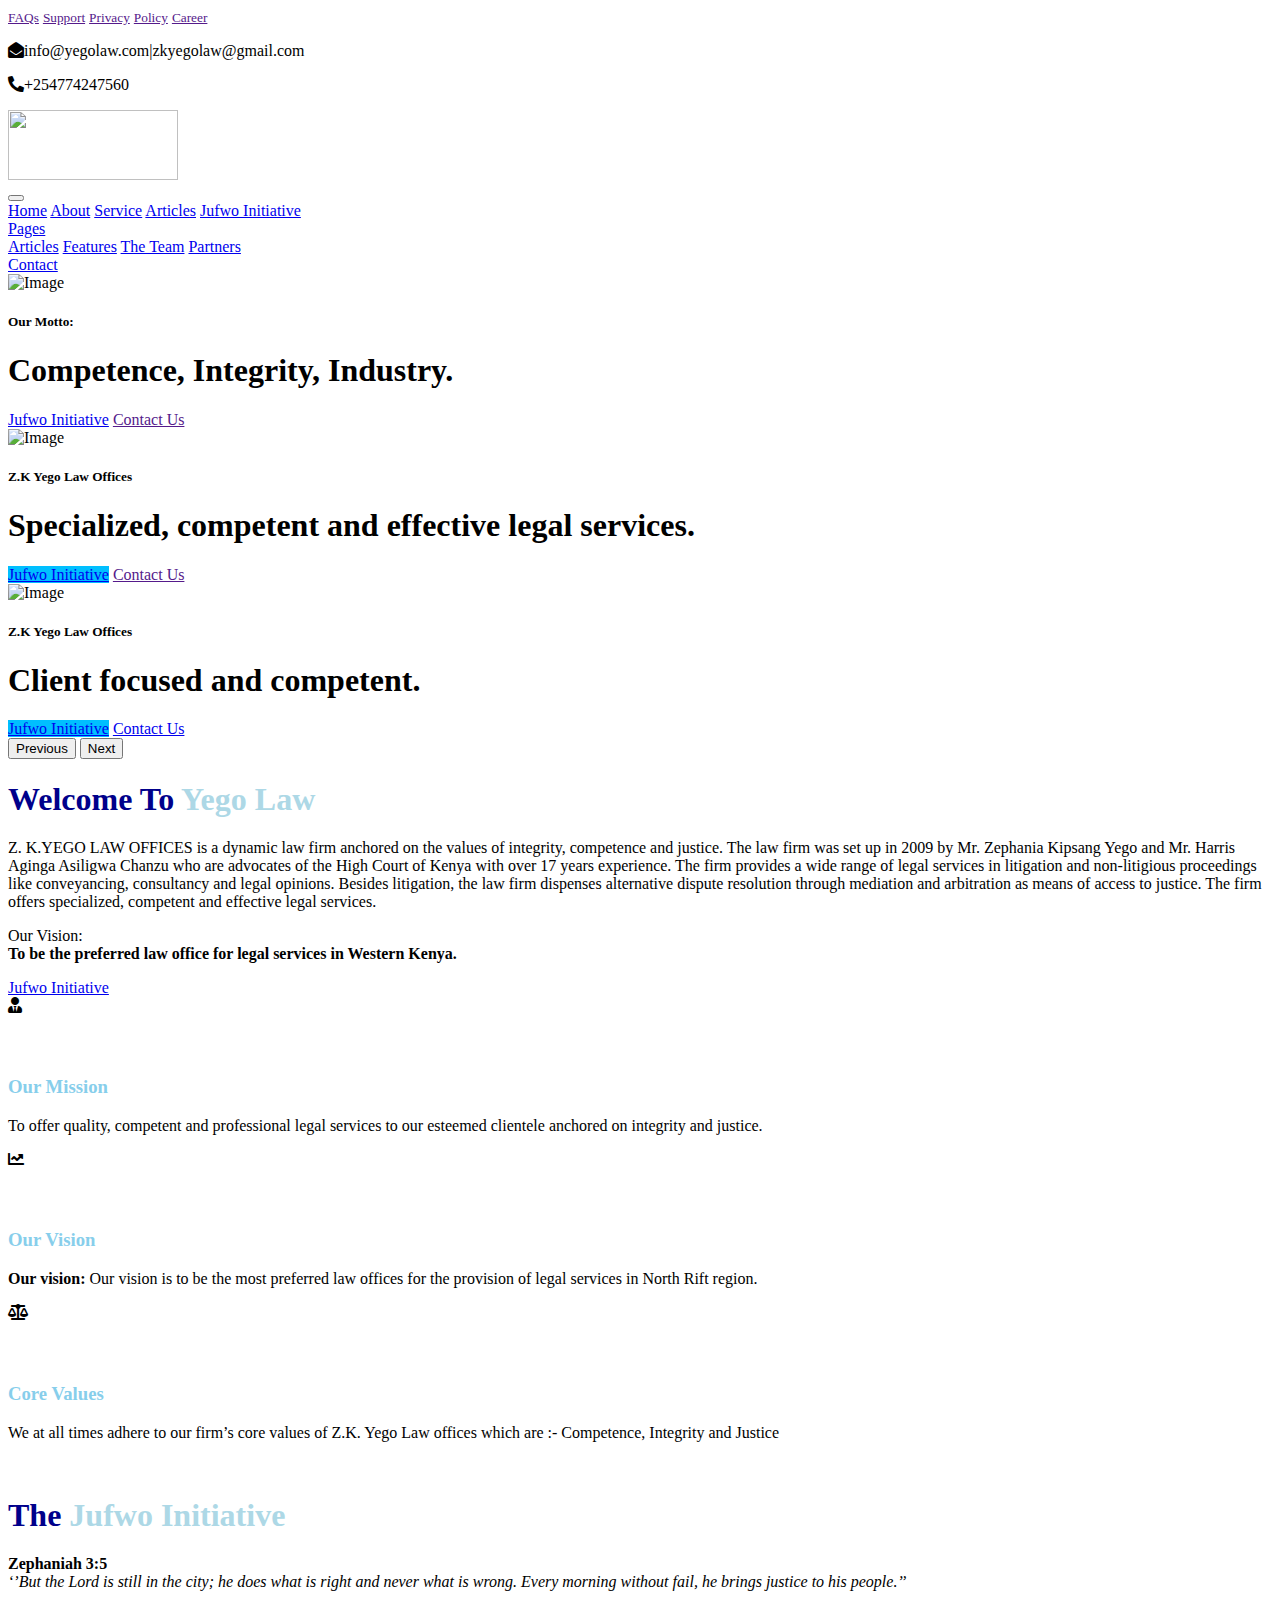
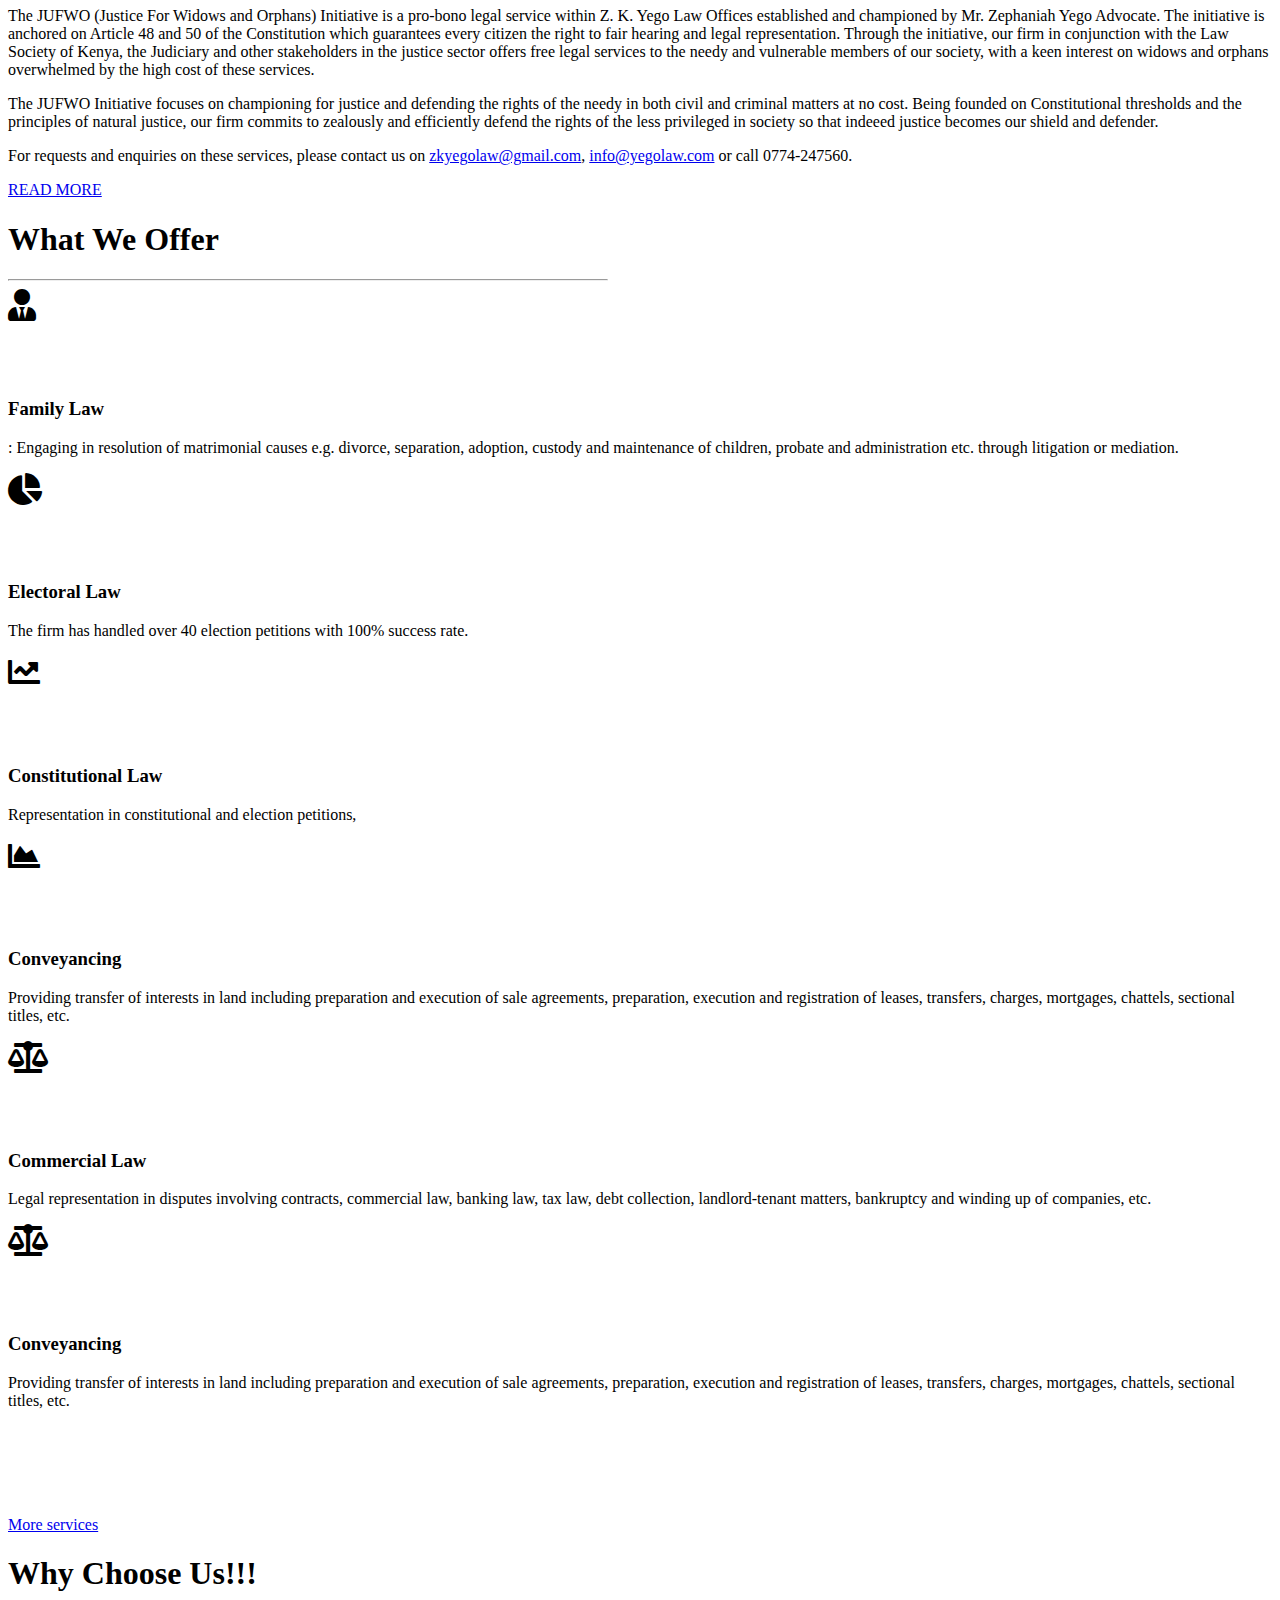
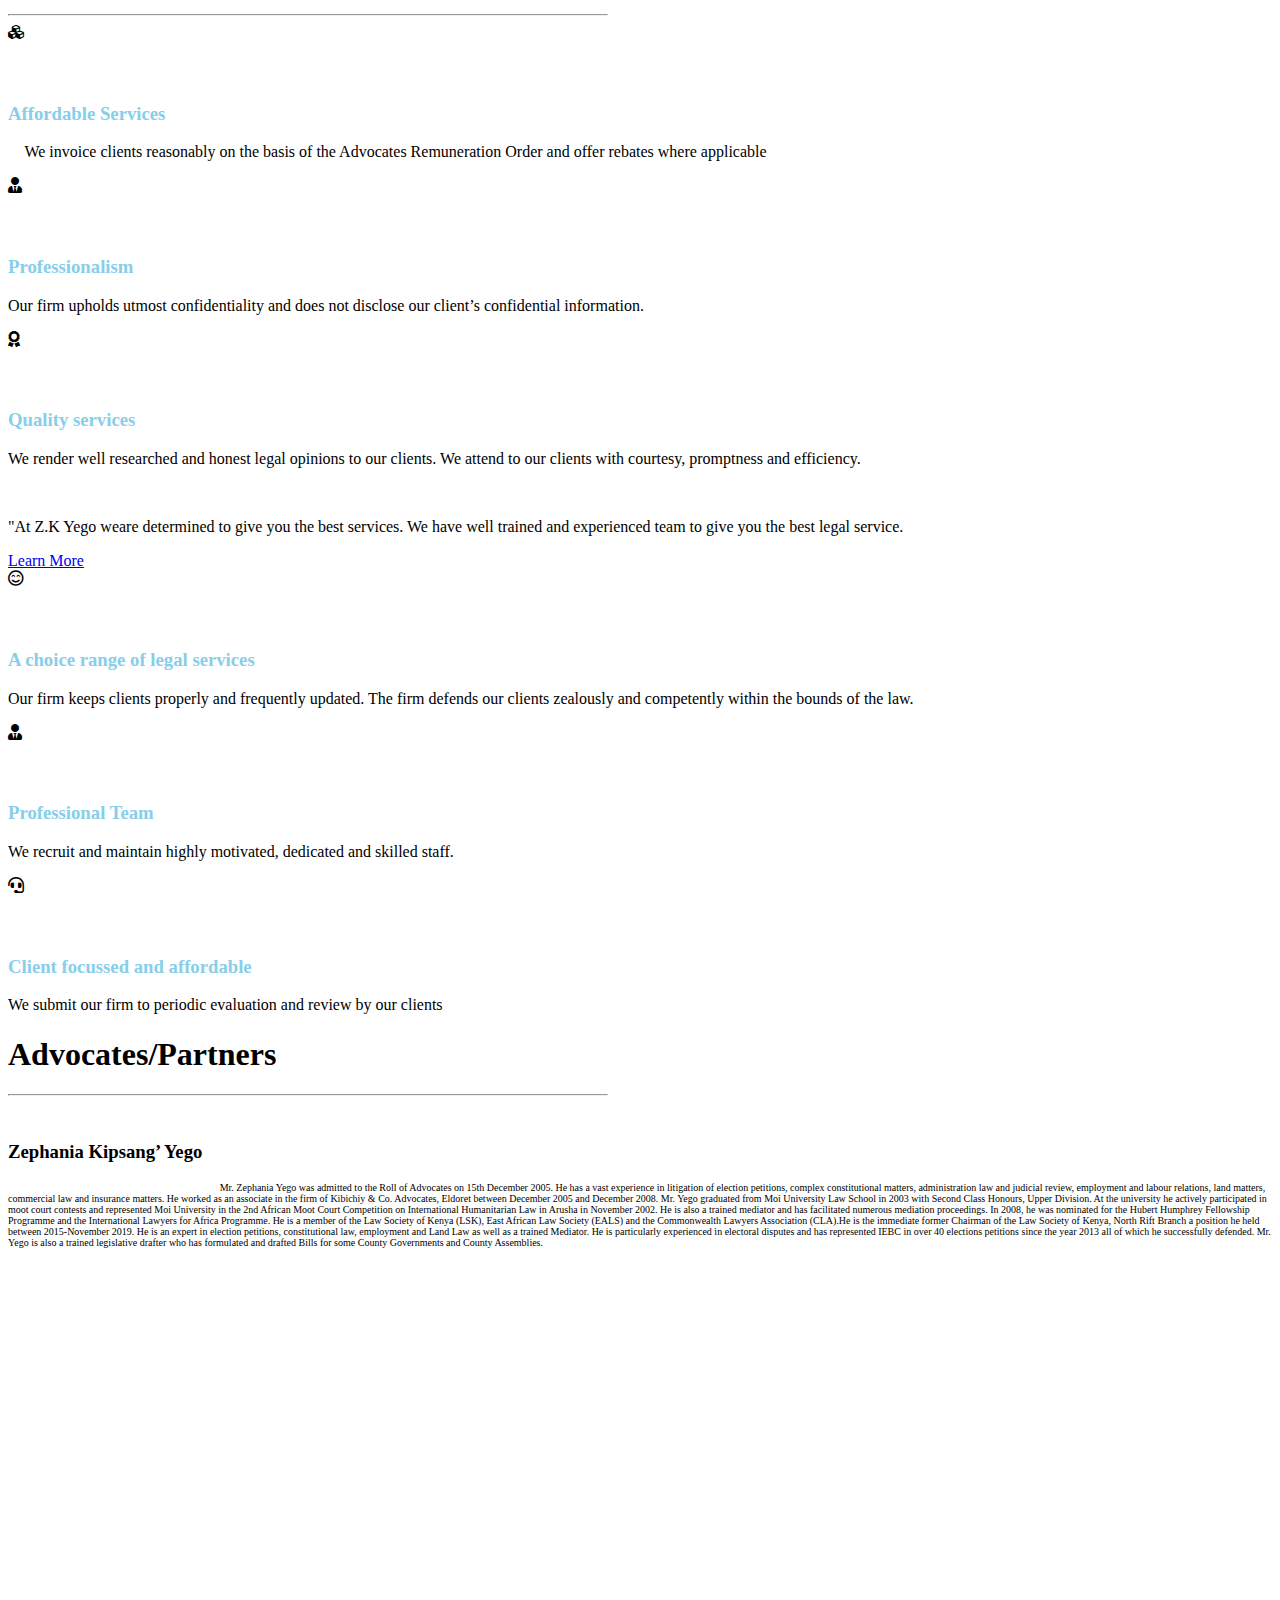
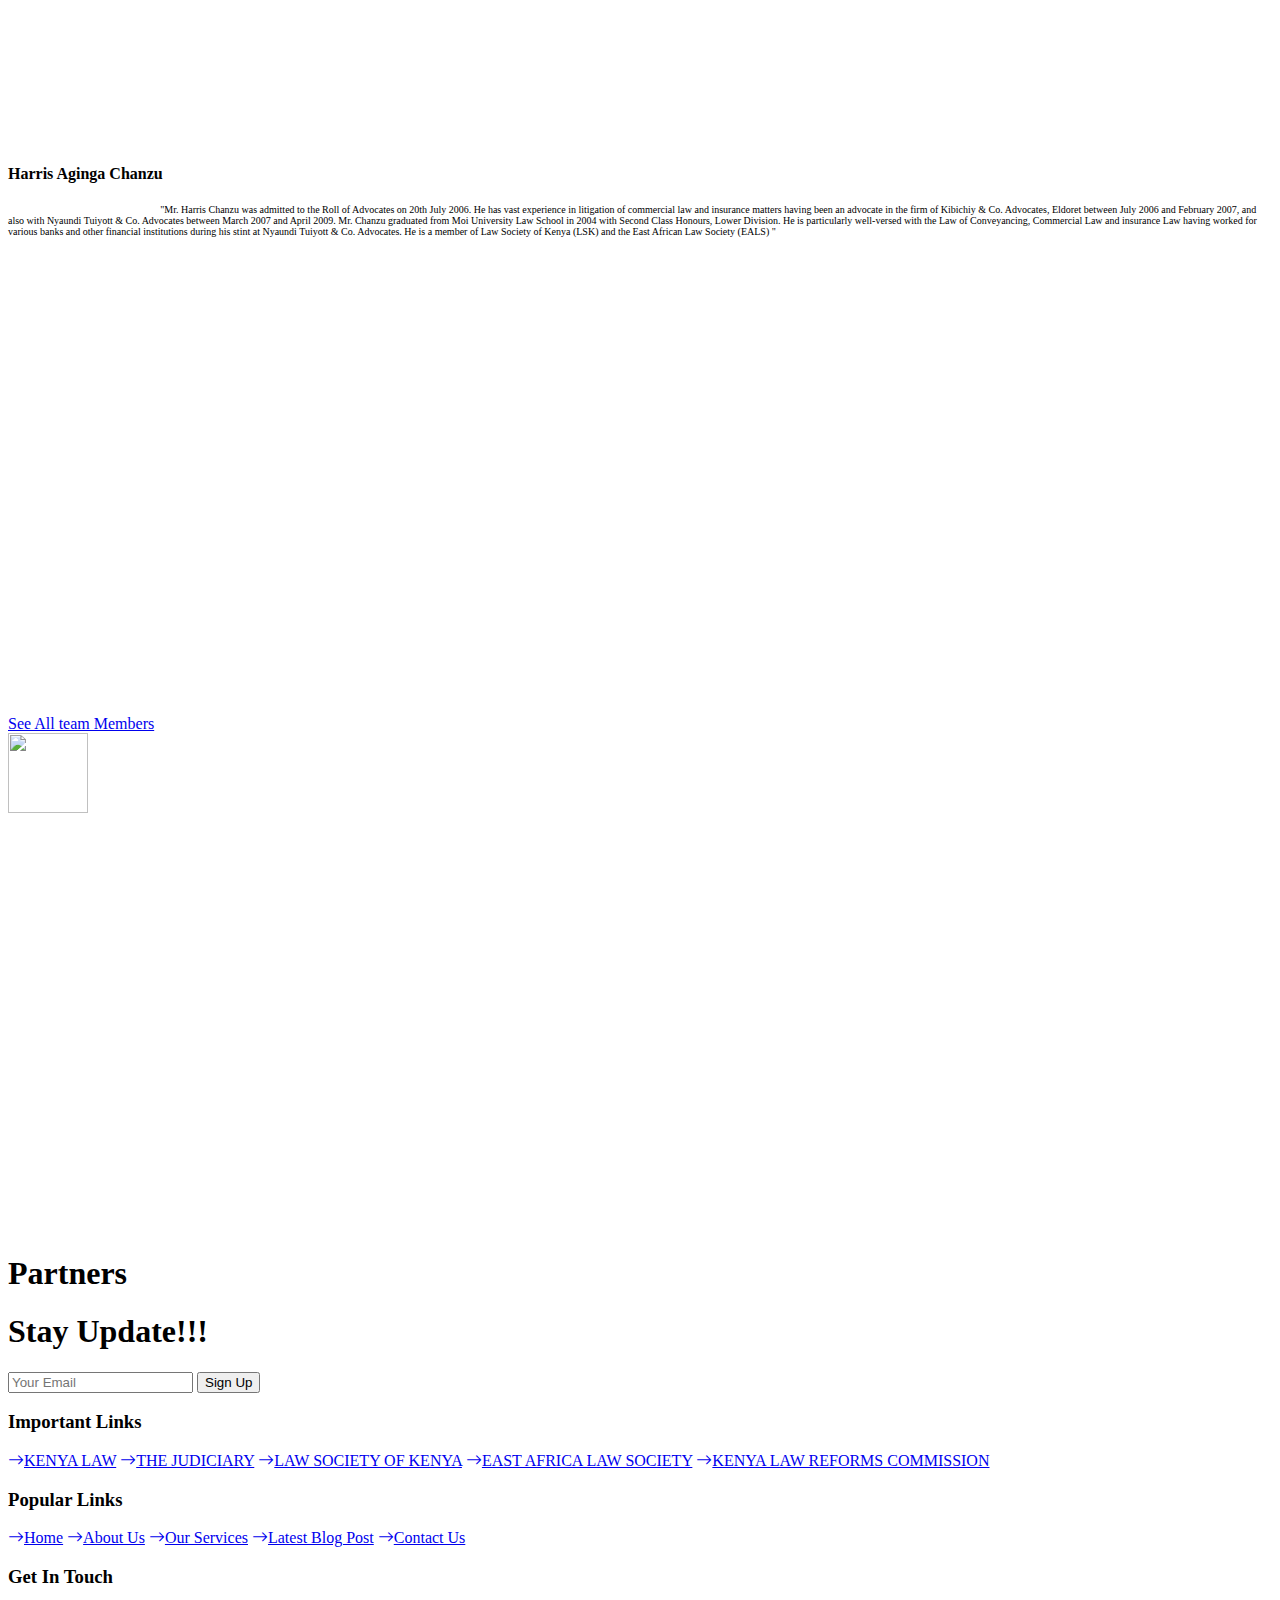
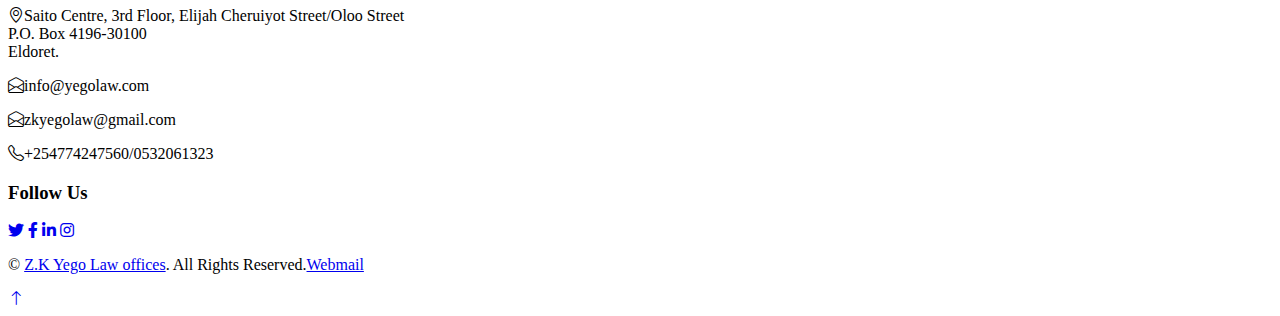
==== index.html @ a3e28295 "Add files via upload" ====
<!DOCTYPE html>
<html lang="en">

<head>
    <meta charset="utf-8">
    <title>Z.K. Yego Law Offices Website </title>
    <meta content="width=device-width, initial-scale=1.0" name="viewport">
    <meta content="Free HTML Templates" name="keywords">
    <meta content="Free HTML Templates" name="description">

    <!-- Favicon -->
    <link href="img/favicon.ico" rel="icon">

    <!-- Google Web Fonts -->
    <link rel="preconnect" href="https://fonts.googleapis.com">
    <link rel="preconnect" href="https://fonts.gstatic.com" crossorigin>
    <link href="https://fonts.googleapis.com/css2?family=Barlow:wght@500;600;700&family=Open+Sans:wght@400;600&display=swap" rel="stylesheet"> 

    <!-- Icon Font Stylesheet -->
    <link href="https://cdnjs.cloudflare.com/ajax/libs/font-awesome/5.10.0/css/all.min.css" rel="stylesheet">
    <link href="https://cdn.jsdelivr.net/npm/bootstrap-icons@1.4.1/font/bootstrap-icons.css" rel="stylesheet">

    <!-- Libraries Stylesheet -->
    <link href="lib/owlcarousel/assets/owl.carousel.min.css" rel="stylesheet">

    <!-- Customized Bootstrap Stylesheet -->
    <link href="css/bootstrap.min.css" rel="stylesheet">

    <!-- Template Stylesheet -->
    <link href="css/style.css" rel="stylesheet">
</head>

<div>
    <!-- Topbar Start -->
    <div class="container-fluid bg-secondary ps-5 pe-0 d-none d-lg-block">
        <div class="row gx-0">
            <div class="col-md-6 text-center text-lg-start mb-2 mb-lg-0">
                <div class="d-inline-flex align-items-center">
                    <a class="text-body py-2 pe-3 border-end" href=""><small>FAQs</small></a>
                    <a class="text-body py-2 px-3 border-end" href=""><small>Support</small></a>
                    <a class="text-body py-2 px-3 border-end" href=""><small>Privacy</small></a>
                    <a class="text-body py-2 px-3 border-end" href=""><small>Policy</small></a>
                    <a class="text-body py-2 ps-3" href=""><small>Career</small></a>
                </div>
            </div>
            <div class="col-md-6 text-center text-lg-end" >
                <div class="position-relative d-inline-flex align-items-center bg-primary text-white top-shape px-5">
                    <div class="me-3 pe-3 border-end py-2">
                       <p class="m-0"  ><i class="fa fa-envelope-open me-2"></i>info@yegolaw.com|zkyegolaw@gmail.com</p>
                    </div>
                    <div class="py-2">
                        <p class="m-0"><i class="fa fa-phone-alt me-2"></i>+254774247560</p>
                    </div>
                </div>
            </div>
        </div>
    </div>
    <!-- Topbar End -->


    <!-- Navbar Start -->
    <nav class="navbar navbar-expand-lg bg-white navbar-light shadow-sm px-5 py-3 py-lg-0">
        <div class="logo"><a href="index.html"><img src="img/logo.jpg" width="170px" height="70px"></a></div>
        <a href="index.html" class="navbar-brand p-0">
            
        </a>
        <button class="navbar-toggler" type="button" data-bs-toggle="collapse" data-bs-target="#navbarCollapse">
            <span class="navbar-toggler-icon"></span>
        </button>
        <div class="collapse navbar-collapse" id="navbarCollapse">
            <div class="navbar-nav ms-auto py-0 me-n3">
                <a href="index.html" class="nav-item nav-link active">Home</a>
                <a href="about.html" class="nav-item nav-link">About</a>
                <a href="service.html" class="nav-item nav-link">Service</a>
                <a href="detail.html" class="nav-item nav-link">Articles</a>
                <a href="probono.html" class="nav-item nav-link">Jufwo Initiative</a>
               <div class="nav-item dropdown">
                    <a href="#" class="nav-link dropdown-toggle" data-bs-toggle="dropdown">Pages</a>
                    <div class="dropdown-menu m-0">                        
                        <a href="detail.html" class="dropdown-item">Articles</a>
                        <a href="feature.html" class="dropdown-item">Features</a>
                        <a href="team.html" class="dropdown-item">The Team</a>
                        <a href="partners.html" class="dropdown-item">Partners</a>
                    </div>
                </div>
                <a href="contact.html" class="nav-item nav-link">Contact</a>
            </div>
        </div>
    </nav>
    <!-- Navbar End -->


    <!-- Carousel Start -->
    <div class="container-fluid p-0">
        <div id="header-carousel" class="carousel slide carousel-fade" data-bs-ride="carousel">
            <div class="carousel-inner">
                <div class="carousel-item active">
                    <img class="w-100" src="img/carousel-a.jpg" alt="Image">
                    <div class="carousel-caption d-flex flex-column align-items-center justify-content-center">
                        <div class="p-3" style="max-width: 900px;">
                            <h5 class="text-white text-uppercase">Our Motto:</h5>
                            <h1 class="display-1 text-white mb-md-4">Competence, Integrity, Industry.</h1>
                            <a href="probono.html" class="btn btn-primary py-md-3 px-md-5 me-3 rounded-pill" >Jufwo Initiative</a>
                            <a href="" class="btn btn-secondary py-md-3 px-md-5 rounded-pill">Contact Us</a>
                        </div>
                    </div>
                </div>
                <div class="carousel-item">
                    <img class="w-100" src="img/mryego.jpg" alt="Image">
                    <div class="carousel-caption d-flex flex-column align-items-center justify-content-center">
                        <div class="p-3" style="max-width: 900px;">
                            <h5 class="text-white text-uppercase">Z.K Yego Law Offices</h5>
                            <h1 class="display-1 text-white mb-md-4">Specialized, competent and effective legal services.</h1>
                            <a href="probono.html" class="btn btn-primary py-md-3 px-md-5 me-3 rounded-pill" style="background-color: deepskyblue;">Jufwo Initiative</a>
                            <a href="" class="btn btn-secondary py-md-3 px-md-5 rounded-pill">Contact Us</a>
                        </div>
                    </div>
                </div>
            </div>
            <div class="carousel-item">
                    <img class="w-100" src="img/mryego.jpg" alt="Image">
                    <div class="carousel-caption d-flex flex-column align-items-center justify-content-center">
                        <div class="p-3" style="max-width: 900px;">
                            <h5 class="text-white text-uppercase">Z.K Yego Law Offices</h5>
                            <h1 class="display-1 text-white mb-md-4">Client focused and competent.</h1>
                            <a href="probono.html" class="btn btn-primary py-md-3 px-md-5 me-3 rounded-pill" style="background-color: deepskyblue;">Jufwo Initiative</a>
                            <a href="contact.html" class="btn btn-secondary py-md-3 px-md-5 rounded-pill">Contact Us</a>
                        </div>
                    </div>
                </div>
            </div>

            <button class="carousel-control-prev" type="button" data-bs-target="#header-carousel"
                data-bs-slide="prev">
                <span class="carousel-control-prev-icon" aria-hidden="true"></span>
                <span class="visually-hidden">Previous</span>
            </button>
            <button class="carousel-control-next" type="button" data-bs-target="#header-carousel"
                data-bs-slide="next">
                <span class="carousel-control-next-icon" aria-hidden="true"></span>
                <span class="visually-hidden">Next</span>
            </button>
        </div>
    </div>
    <!-- Carousel End -->


    <!-- About Start -->
    <div class="container-fluid bg-secondary p-0">
        <div class="row g-0">
            <div class="col-lg-6 py-6 px-5">
                <h1 style="color: darkblue;">Welcome To <span style="color: lightblue;">Yego Law</span></h1>
                <P class="mb-4">Z. K.YEGO LAW OFFICES is a dynamic law firm anchored on the values of integrity,
                    competence and justice. The law firm was set up in 2009 by Mr. Zephania Kipsang Yego
                    and Mr. Harris Aginga Asiligwa Chanzu who are advocates of the High Court of Kenya
                    with over 17 years experience. The firm provides a wide range of legal services in litigation
                    and non-litigious proceedings like conveyancing, consultancy and legal opinions. Besides
                    litigation, the law firm dispenses alternative dispute resolution through mediation and
                    arbitration as means of access to justice. The firm offers specialized, competent and
                    effective legal services.</P>
               
                <p>Our Vision: <br><b>To be the preferred law office for legal services in Western Kenya.</b></p>
                <a href="probono.html" class="btn btn-primary py-md-3 px-md-5 rounded-pill">Jufwo Initiative</a>
            </div>
            <div class="col-lg-6">
                <div class="h-100 ">
                    <div class="d-flex text-white mb-5">
                        <div class="d-flex flex-shrink-0 align-items-center justify-content-center bg-white text-primary rounded-circle mx-auto mb-4" style="width: 60px; height: 60px;">
                            <i class="fa fa-user-tie fs-4"></i>
                        </div>
                        <div class="ps-4">
                            <h3 style="color:skyblue;"> Our Mission</h3>
                            <p class="mb-0">To offer quality, competent and professional legal services to our esteemed clientele
                            anchored on integrity and justice.</p>
                        </div>
                    </div>
                    <div class="d-flex text-white mb-5">
                        <div class="d-flex flex-shrink-0 align-items-center justify-content-center bg-white text-primary rounded-circle mx-auto mb-4" style="width: 60px; height: 60px;">
                            <i class="fa fa-chart-line fs-4"></i>
                        </div>
                        <div class="ps-4">
                            <h3 style="color:skyblue;">Our Vision</h3>
                            <p class="mb-0"><b>Our vision:</b> Our vision  is to be the most preferred law offices for the provision of legal services in North Rift region.</p>
                        </div>
                    </div>
                    <div class="d-flex text-white">
                        <div class="d-flex flex-shrink-0 align-items-center justify-content-center bg-white text-primary rounded-circle mx-auto mb-4" style="width: 60px; height: 60px;">
                            <i class="fa fa-balance-scale fs-4"></i>
                        </div>
                        <div class="ps-4">
                            <h3 style="color:skyblue;">Core Values</h3>
                            <p class="mb-0">We at all times adhere to our firm’s core values of Z.K. Yego Law offices  which are :-     Competence,     Integrity      and Justice</p>
                        </div>
                    </div>
                </div>
            </div>
        </div>
    </div>
    <!-- About End -->


    <!-- jufwo start -->

    <div class="container-fluid py-6 px-5">
        <div class="row g-5">
            <div class="col-lg-8">
                <!-- Blog Detail Start -->
                <div class="mb-5">
                   <img class="img-fluid w-100 mb-5" src="img/carousel-a.jpg" alt="">
                     <h1 style="color: darkblue;">The <span style="color: lightblue;">Jufwo Initiative</span></h1>
                <P class="mb-4"><b>Zephaniah 3:5</b><br>
                <i>‘’But the Lord is still in the city; he does what is right and never what is wrong. Every
                 morning without fail, he brings justice to his people.’’</i>
                 </P>
               <P class="mb-4">The JUFWO (Justice For Widows and Orphans) Initiative is a pro-bono legal service
               within Z. K. Yego Law Offices established and championed by Mr. Zephaniah Yego
               Advocate. The initiative is anchored on Article 48 and 50 of the Constitution which guarantees
               every citizen the right to fair hearing and legal representation. Through the initiative,
               our firm in conjunction with the Law Society of Kenya, the Judiciary and other
               stakeholders in the justice sector offers free legal services to the needy and vulnerable
               members of our society, with a keen interest on widows and orphans overwhelmed by
               the high cost of these services. </P>

               <P class="mb-4">The JUFWO Initiative focuses on championing for justice and defending the rights of
               the needy in both civil and criminal matters at no cost. Being founded on Constitutional
               thresholds and the principles of natural justice, our firm commits to zealously and
                efficiently defend the rights of the less privileged in society so that indeeed justice
               becomes our shield and defender. </P>

                <P class="mb-4">For requests and enquiries on these services, please contact us on <a href="zkyegolaw@gmail.com" >zkyegolaw@gmail.com</a>, <a href="zkyegolaw@gmail.com" >info@yegolaw.com</a>
                  or call 0774-247560.</P>

                
                <a href="probono.html" class="btn btn-primary py-md-3 px-md-5 rounded-pill">READ MORE</a>
            </div>
                   
                </div>

    <!-- jufwo end -->
    

    <!-- Services Start -->
    <div class="container-fluid pt-6 px-5">
        <div class="text-center mx-auto mb-5" style="max-width: 600px;">
            <h1 class="display-5 mb-0">What We Offer</h1>
            <hr class="w-25 mx-auto bg-primary">
        </div>
        <div class="row g-5">
            <div class="col-lg-4 col-md-6">
                <div class="service-item bg-secondary text-center px-5">
                    <div class="d-flex align-items-center justify-content-center bg-primary text-white rounded-circle mx-auto mb-4" style="width: 90px; height: 90px;">
                        <i class="fa fa-user-tie fa-2x"></i>
                    </div>
                    <h3 class="mb-3">Family Law</h3>
                    <p class="mb-0">: Engaging in resolution of matrimonial causes e.g. divorce, separation,
                     adoption, custody and maintenance of children, probate and administration etc.
                     through litigation or mediation.
                    </p>
                </div>
            </div>
            <div class="col-lg-4 col-md-6">
                <div class="service-item bg-secondary text-center px-5">
                    <div class="d-flex align-items-center justify-content-center bg-primary text-white rounded-circle mx-auto mb-4" style="width: 90px; height: 90px;">
                        <i class="fa fa-chart-pie fa-2x"></i>
                    </div>
                    <h3 class="mb-3">Electoral Law</h3>
                    <p class="mb-0">The firm has handled over 40 election petitions with 100% success
                     rate.</p>
                </div>
            </div>
            <div class="col-lg-4 col-md-6">
                <div class="service-item bg-secondary text-center px-5">
                    <div class="d-flex align-items-center justify-content-center bg-primary text-white rounded-circle mx-auto mb-4" style="width: 90px; height: 90px;">
                        <i class="fa fa-chart-line fa-2x"></i>
                    </div>
                    <h3 class="mb-3">Constitutional Law</h3>
                    <p class="mb-0">Representation in constitutional and election petitions,</p>
                </div>
            </div>
            <div class="col-lg-4 col-md-6">
                <div class="service-item bg-secondary text-center px-5">
                    <div class="d-flex align-items-center justify-content-center bg-primary text-white rounded-circle mx-auto mb-4" style="width: 90px; height: 90px;">
                        <i class="fa fa-chart-area fa-2x"></i>
                    </div>
                    <h3 class="mb-3">Conveyancing</h3>
                    <p class="mb-0">Providing transfer of interests in land including preparation and
                    execution of sale agreements, preparation, execution and registration of leases,
                    transfers, charges, mortgages, chattels, sectional titles, etc.</p>
                </div>
            </div>
            <div class="col-lg-4 col-md-6">
                <div class="service-item bg-secondary text-center px-5">
                    <div class="d-flex align-items-center justify-content-center bg-primary text-white rounded-circle mx-auto mb-4" style="width: 90px; height: 90px;">
                        <i class="fa fa-balance-scale fa-2x"></i>
                    </div>
                    <h3 class="mb-3">Commercial Law</h3>
                    <p class="mb-0">Legal representation in disputes involving contracts, commercial
                    law, banking law, tax law, debt collection, landlord-tenant matters, bankruptcy and
                    winding up of companies, etc.</p>
                </div>
            </div>
            <div class="col-lg-4 col-md-6">
                <div class="service-item bg-secondary text-center px-5">
                    <div class="d-flex align-items-center justify-content-center bg-primary text-white rounded-circle mx-auto mb-4" style="width: 90px; height: 90px;">
                        <i class="fa fa-balance-scale fa-2x"></i>
                    </div>
                    <h3 class="mb-3">Conveyancing</h3>
                    <p class="mb-0">Providing transfer of interests in land including preparation and
                    execution of sale agreements, preparation, execution and registration of leases,
                    transfers, charges, mortgages, chattels, sectional titles, etc.</p>
                </div>
            </div>
            <br><br><br><br><br><a href="service.html" class="btn btn-primary py-md-3 px-md-5 me-3 rounded-pill" >More services</a>
            
    <!-- Services End -->


    <!-- Features Start -->
    <div class="container-fluid py-6 px-5">
        <div class="text-center mx-auto mb-5" style="max-width: 600px;">
            <h1 class="display-5 mb-0">Why Choose Us!!!</h1>
            <hr class="w-25 mx-auto bg-primary">
        </div>
        <div class="row g-5">
            <div class="col-lg-4">
                <div class="row g-5">
                    <div class="col-12">
                        <div class="bg-primary rounded-circle d-flex align-items-center justify-content-center mb-3" style="width: 60px; height: 60px;">
                            <i class="fa fa-cubes fs-4 text-white"></i>
                        </div>
                        <h3 style="color:skyblue;">Affordable Services</h3>
                        <p class="mb-0"> We invoice clients reasonably on the basis of the Advocates Remuneration Order
                         and offer rebates where applicable</p>
                    </div>
                    <div class="col-12">
                        <div class="bg-primary rounded-circle d-flex align-items-center justify-content-center mb-3" style="width: 60px; height: 60px;">
                            <i class="fa fa-user-tie fs-4 text-white"></i>
                        </div>
                        <h3 style="color:skyblue;">Professionalism</h3>
                        <p class="mb-0">Our firm upholds utmost confidentiality and does not disclose our client’s
                         confidential information.</p>
                    </div>
                    <div class="col-12">
                        <div class="bg-primary rounded-circle d-flex align-items-center justify-content-center mb-3" style="width: 60px; height: 60px;">
                            <i class="fa fa-award fs-4 text-white"></i>
                        </div>
                        <h3 style="color:skyblue;">Quality services</h3>
                        <p class="mb-0">We render well researched and honest legal opinions to our clients. We attend to our clients with courtesy, promptness and efficiency.</p>
                    </div>
                </div>
            </div>
            <div class="col-lg-4">
                <div class="d-block bg-primary h-100 text-center">
                    <img class="img-fluid" src="img/yego.jpg" alt="">
                    <div class="p-4">
                        <p class="text-white mb-4">"At Z.K Yego weare determined to give you the best services. We have well trained and experienced team to give you the best legal service.</p>
                        <a href="about.html" class="btn btn-light py-md-3 px-md-5 rounded-pill mb-2">Learn More</a>
                    </div>
                </div>
            </div>
            <div class="col-lg-4">
                <div class="row g-5">
                    <div class="col-12">
                        <div class="bg-primary rounded-circle d-flex align-items-center justify-content-center mb-3" style="width: 60px; height: 60px;">
                            <i class="far fa-smile-beam fs-4 text-white"></i>
                        </div>
                        <h3 style="color:skyblue;" >A choice range of legal services</h3>
                        <p class="mb-0">Our firm keeps clients properly and frequently updated. The firm defends our clients zealously and competently within the bounds of the
                        law.</p>
                    </div>
                    <div class="col-12">
                        <div class="bg-primary rounded-circle d-flex align-items-center justify-content-center mb-3" style="width: 60px; height: 60px;">
                            <i class="fa fa-user-tie fs-4 text-white"></i>
                        </div>
                        <h3 style="color:skyblue;">Professional Team</h3>
                        <p class="mb-0">We recruit and maintain highly motivated, dedicated and skilled staff.</p>
                    </div>
                    <div class="col-12">
                        <div class="bg-primary rounded-circle d-flex align-items-center justify-content-center mb-3" style="width: 60px; height: 60px;">
                            <i class="fa fa-headset fs-4 text-white" ></i>
                        </div>
                        <h3 style="color:skyblue;">Client focussed and affordable</h3>
                        <p class="mb-0">We submit our firm to periodic evaluation and review by our clients</p>
                    </div>
                </div>
            </div>
        </div>
    </div>
    <!-- Features end -->



    <!-- Team Start -->
    <div class="container-fluid py-6 px-5">
        <div class="text-center mx-auto mb-5" style="max-width: 600px;">
            <h1 class="display-5 mb-0">Advocates/Partners </h1>
            <hr class="w-25 mx-auto bg-primary">
        </div>
        <div class="row g-5">
            <div class="col-lg-4">
                <div class="team-item position-relative overflow-hidden">
                    <img class="img-fluid w-100" src="img/zkyego.jpg" alt="">
                    <div class="team-text w-100 position-absolute top-50 text-center bg-primary p-4">
                        <h3 class="text-white">Zephania Kipsang’ Yego</h3>                       
                        <p style="font-size:10px"><b style="color:white;"> L.L.B. Hons (Moi), Dip Law (KSL), CPM (MTI).</b> Mr. Zephania Yego was admitted to the Roll of Advocates on 15th December 2005. He has
                        a vast experience in litigation of election petitions, complex constitutional matters,
                        administration law and judicial review, employment and labour relations, land matters,
                        commercial law and insurance matters. He worked as an associate in the firm of Kibichiy &
                        Co. Advocates, Eldoret between December 2005 and December 2008. Mr. Yego graduated from Moi University Law School in 2003 with Second Class Honours,
                        Upper Division. At the university he actively participated in moot court contests and
                        represented Moi University in the 2nd African Moot Court Competition on International
                        Humanitarian Law in Arusha in November 2002. He is also a trained mediator and has
                        facilitated numerous mediation proceedings. In 2008, he was nominated for the Hubert
                        Humphrey Fellowship Programme and the International Lawyers for Africa Programme.
                        He is a member of the Law Society of Kenya (LSK), East African Law Society (EALS) and
                        the Commonwealth Lawyers Association (CLA).He is the immediate former Chairman of
                        the Law Society of Kenya, North Rift Branch a position he held between 2015-November
                        2019. He is an expert in election petitions, constitutional law, employment and Land Law
                        as well as a trained Mediator. He is particularly experienced in electoral disputes and has
                        represented IEBC in over 40 elections petitions since the year 2013 all of which he
                        successfully defended. Mr. Yego is also a trained legislative drafter who has formulated
                       and drafted Bills for some County Governments and County Assemblies.</p>
                    </div>
                    <br><br><br><br><br><br><br><br><br><br><br><br><br><br><br><br><br><br><br><br><br><br><br><br><br><br>
                </div>
            </div>

           
            <div class="col-lg-4">
                <div class="team-item position-relative overflow-hidden">
                    <img class="img-fluid w-100" src="img/carousel-b.jpg" alt="">
                    <div class="team-text w-100 position-absolute top-50 text-center bg-primary p-4">
                        <h4 class="text-white">Harris Aginga Chanzu</h4>                    
                       <p style="font-size:10px"><b style="color:white;">L.L.B. Hons (Moi), Dip Law (KSL).</b>"Mr. Harris Chanzu was admitted to the Roll of Advocates on 20th July 2006. He has vast
                       experience in litigation of commercial law and insurance matters having been an advocate
                       in the firm of Kibichiy & Co. Advocates, Eldoret between July 2006 and February 2007, and
                       also with Nyaundi Tuiyott & Co. Advocates between March 2007 and April 2009.
                         Mr. Chanzu graduated from Moi University Law School in 2004 with Second Class
                       Honours, Lower Division. He is particularly well-versed with the Law of Conveyancing,
                       Commercial Law and insurance Law having worked for various banks and other financial
                       institutions during his stint at Nyaundi Tuiyott & Co. Advocates. He is a member of 
                       Law Society of Kenya (LSK) and the East African Law Society (EALS) "
                       </p> 

                    </div>
                    <br><br><br><br><br><br><br><br><br><br><br><br><br><br><br><br><br><br><br><br><br><br><br><br><br><br>
                    <a href="team.html" class="btn btn-primary py-md-3 px-md-5 me-3 rounded-pill" >See All team Members</a>
                </div>
            </div>
        </div>
    </div>


   
    <!-- Team End -->


    <!-- Partners -->
    <div class="container-fluid bg-secondary p-0">
        <div class="row g-0">
            <div class="col-lg-6" style="min-height: 500px;">
                <div class="position-relative h-100">
                    <img class="position-absolute w-100 h-100" src="img/carousel-b.jpg" width="80px" height="80" >
                </div>
            </div>
            <div class="col-lg-6 py-6 px-5">
                <h1 class="display-5 mb-4"> Partners</h1>
                <div class="owl-carousel testimonial-carousel">
                    <div >
                        <p class="fs-4 fw-normal mb-4"><i class="fa fa-quote-left text-primary me-3"></i>"Mr. Harris Chanzu was admitted to the Roll of Advocates on 20th July 2006. He has vast
                        experience in litigation of commercial law and insurance matters having been an advocate
                        in the firm of Kibichiy & Co. Advocates, Eldoret between July 2006 and February 2007, and
                        also with Nyaundi Tuiyott & Co. Advocates between March 2007 and April 2009. "</p>
                        <div class="d-flex align-items-center">
                            <img class="img-fluid rounded-circle" src="img/mryego.jpg" alt="">
                            <div class="ps-4">
                                <h3>Harris Aginga Chanzu</h3>
                                <span class="text-uppercase">Z.K. Yego Law Offices</span>
                            </div>
                        </div>
                    </div>
                    <div class="testimonial-item">
                        <p class="fs-4 fw-normal mb-4"><i class="fa fa-quote-left text-primary me-3"></i>Mr. Zephania Yego was admitted to the Roll of Advocates on 15th December 2005. He has
                        a vast experience in litigation of election petitions, complex constitutional matters,
                        administration law and judicial review, employment and labour relations, land matters,
                        commercial law and insurance matters. He worked as an associate in the firm of Kibichiy &
                        Co. Advocates, Eldoret between December 2005 and December 2008. </p>
                        <div class="d-flex align-items-center">
                            <img class="img-fluid rounded-circle" src="img/yego22.jpg" alt="">
                            <div class="ps-4">
                                <h3>Zephania Kipsang’ Yego</h3>
                                <span class="text-uppercase">Z.K. Yego Law Offices</span>
                            </div>
                        </div>
                    </div>
                </div>
            </div>
        </div>
    </div>
    <!-- Testimonial End -->


   
    <!-- Blog End -->
    

    <!-- Footer Start -->
    <div class="container-fluid bg-primary text-secondary p-5">
        <div class="row g-5">
            <div class="col-12 text-center">
                <h1 class="display-5 mb-4">Stay Update!!!</h1>
                <form class="mx-auto" style="max-width: 600px;">
                    <div class="input-group">
                        <input type="text" class="form-control border-white p-3" placeholder="Your Email">
                        <button class="btn btn-dark px-4">Sign Up</button>
                    </div>
                </form>
            </div>
        </div>
    </div>
    <div class="container-fluid bg-dark text-secondary p-5">
        <div class="row g-5">
            <div class="col-lg-3 col-md-6">
                <h3 class="text-white mb-4">Important Links</h3>
                <div class="d-flex flex-column justify-content-start">
                    <a class="text-secondary mb-2" href="http://kenyalaw.org"><i class="bi bi-arrow-right text-primary me-2"></i>KENYA LAW</a>
                    <a class="text-secondary mb-2" href="https://www.judiciary.go.ke"><i class="bi bi-arrow-right text-primary me-2"></i>THE JUDICIARY</a>
                    <a class="text-secondary mb-2" href="https://lsk.or.ke"><i class="bi bi-arrow-right text-primary me-2"></i>LAW SOCIETY OF KENYA</a>
                    <a class="text-secondary mb-2" href="https://ealawsociety.org"><i class="bi bi-arrow-right text-primary me-2"></i>EAST AFRICA LAW SOCIETY</a>
                    <a class="text-secondary" href="https://www.klrc.go.ke"><i class="bi bi-arrow-right text-primary me-2"></i>KENYA LAW REFORMS COMMISSION</a>
                </div>
            </div>
            <div class="col-lg-3 col-md-6">
                <h3 class="text-white mb-4">Popular Links</h3>
                <div class="d-flex flex-column justify-content-start">
                    <a class="text-secondary mb-2" href="index.html"><i class="bi bi-arrow-right text-primary me-2"></i>Home</a>
                    <a class="text-secondary mb-2" href="about.html"><i class="bi bi-arrow-right text-primary me-2"></i>About Us</a>
                    <a class="text-secondary mb-2" href="services.html"><i class="bi bi-arrow-right text-primary me-2"></i>Our Services</a>
                    <a class="text-secondary mb-2" href="pages.html"><i class="bi bi-arrow-right text-primary me-2"></i>Latest Blog Post</a>
                    <a class="text-secondary" href="contact.html"><i class="bi bi-arrow-right text-primary me-2"></i>Contact Us</a>
                </div>
            </div>
            <div class="col-lg-3 col-md-6">
                <h3 class="text-white mb-4">Get In Touch</h3>
                <p class="mb-2"><i class="bi bi-geo-alt text-primary me-2"></i>Saito Centre, 3rd Floor, Elijah Cheruiyot Street/Oloo Street<br>P.O. Box 4196-30100<br>Eldoret.</p>
                <p class="mb-2"><i class="bi bi-envelope-open text-primary me-2"></i>info@yegolaw.com</p>
                <p class="mb-2"><i class="bi bi-envelope-open text-primary me-2"></i>zkyegolaw@gmail.com</p>
                <p class="mb-0"><i class="bi bi-telephone text-primary me-2"></i>+254774247560/0532061323

</p>
            </div>
            <div class="col-lg-3 col-md-6">
                <h3 class="text-white mb-4">Follow Us</h3>
                <div class="d-flex">
                    <a class="btn btn-lg btn-primary btn-lg-square rounded-circle me-2" href="twitter.com"><i class="fab fa-twitter fw-normal"></i></a>
                    <a class="btn btn-lg btn-primary btn-lg-square rounded-circle me-2" href="facebook.com"><i class="fab fa-facebook-f fw-normal"></i></a>
                    <a class="btn btn-lg btn-primary btn-lg-square rounded-circle me-2" href="linkedin.com"><i class="fab fa-linkedin-in fw-normal"></i></a>
                    <a class="btn btn-lg btn-primary btn-lg-square rounded-circle" href="instagram.com"><i class="fab fa-instagram fw-normal"></i></a>
                </div>
            </div>
        </div>
    </div>
    <div class="container-fluid bg-dark text-secondary text-center border-top py-4 px-5" style="border-color: rgba(256, 256, 256, .1) !important;">
        <p class="m-0">&copy; <a class="text-secondary border-bottom" href="#">Z.K Yego Law offices</a>. All Rights Reserved.<a class="text-secondary border-bottom" href="http://www.yegolaw.com/webmail">Webmail</a></p>
    </div>
    <!-- Footer End -->


    <!-- Back to Top -->
    <a href="#" class="btn btn-lg btn-primary btn-lg-square rounded-circle back-to-top"><i class="bi bi-arrow-up"></i></a>


    <!-- JavaScript Libraries -->
    <script src="https://code.jquery.com/jquery-3.4.1.min.js"></script>
    <script src="https://cdn.jsdelivr.net/npm/bootstrap@5.0.0/dist/js/bootstrap.bundle.min.js"></script>
    <script src="lib/easing/easing.min.js"></script>
    <script src="lib/waypoints/waypoints.min.js"></script>
    <script src="lib/owlcarousel/owl.carousel.min.js"></script>

    <!-- Template Javascript -->
    <script src="js/main.js"></script>
</body>

</html>
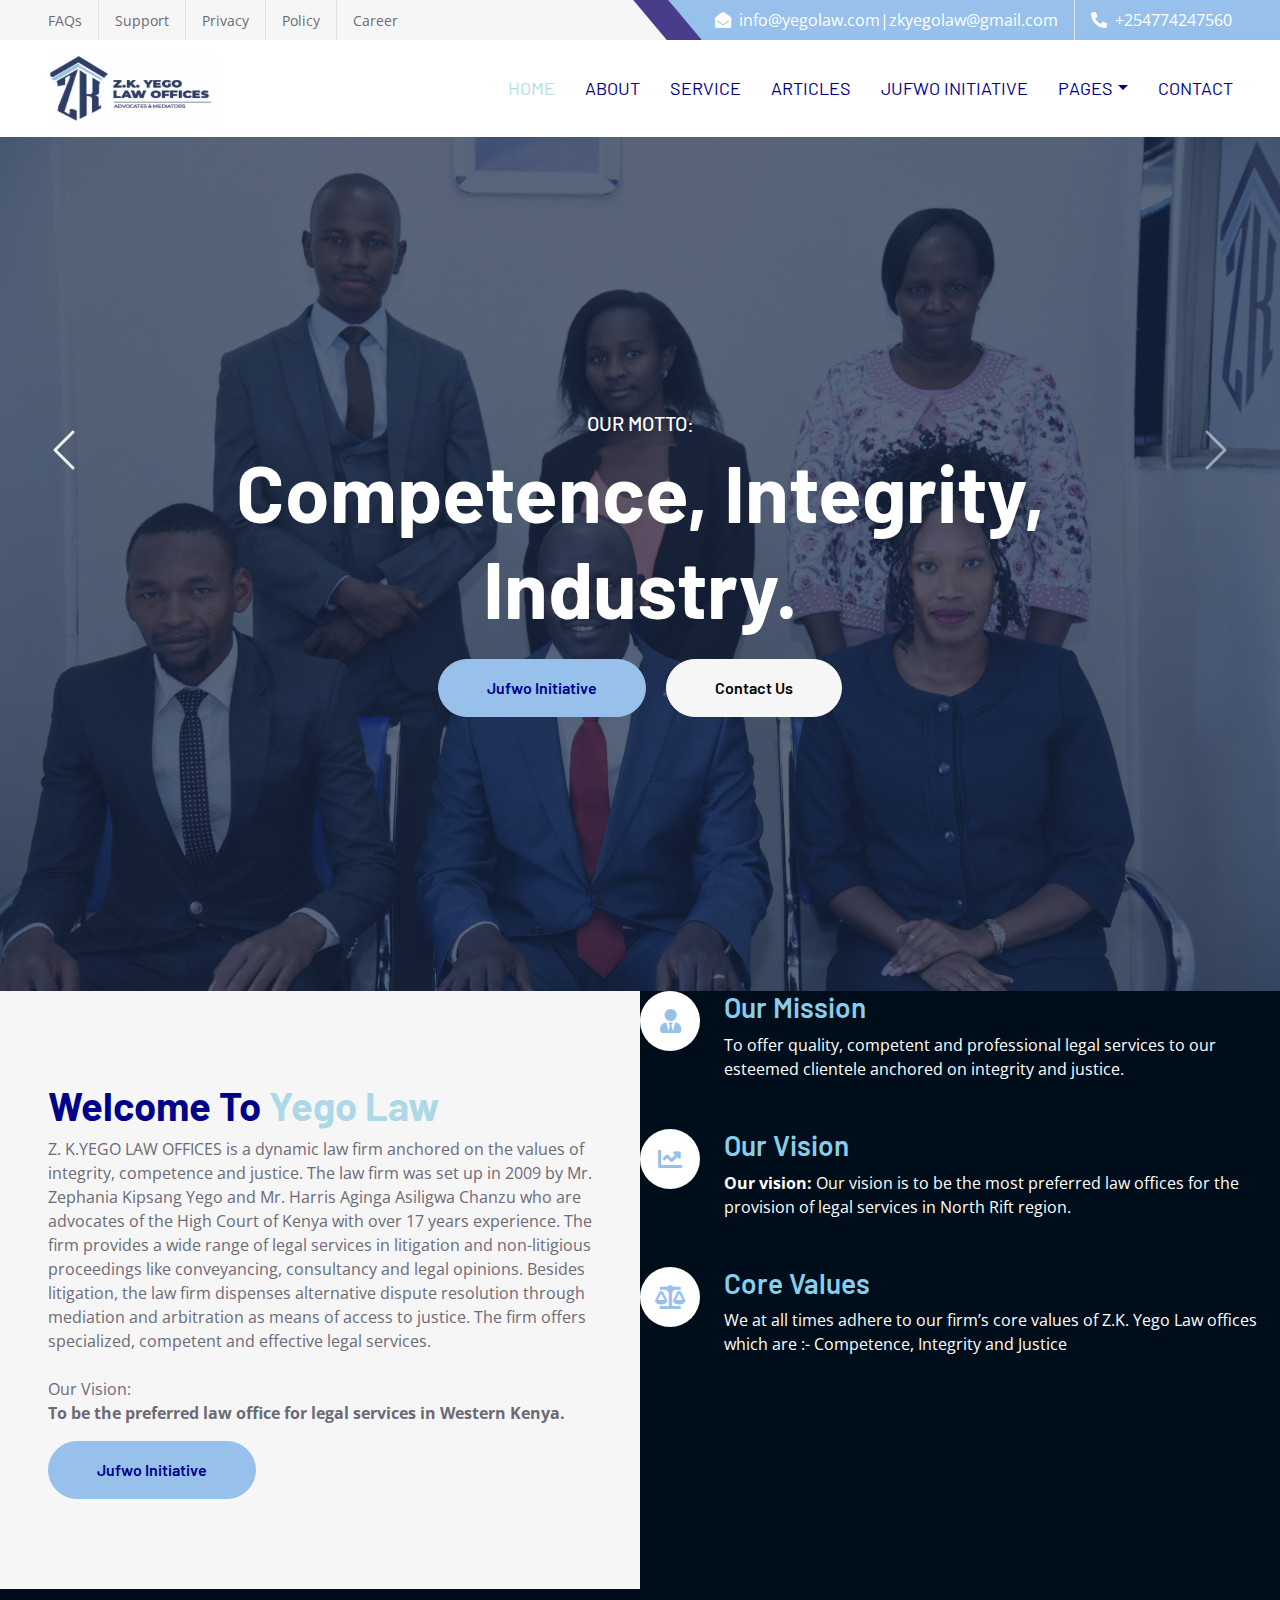
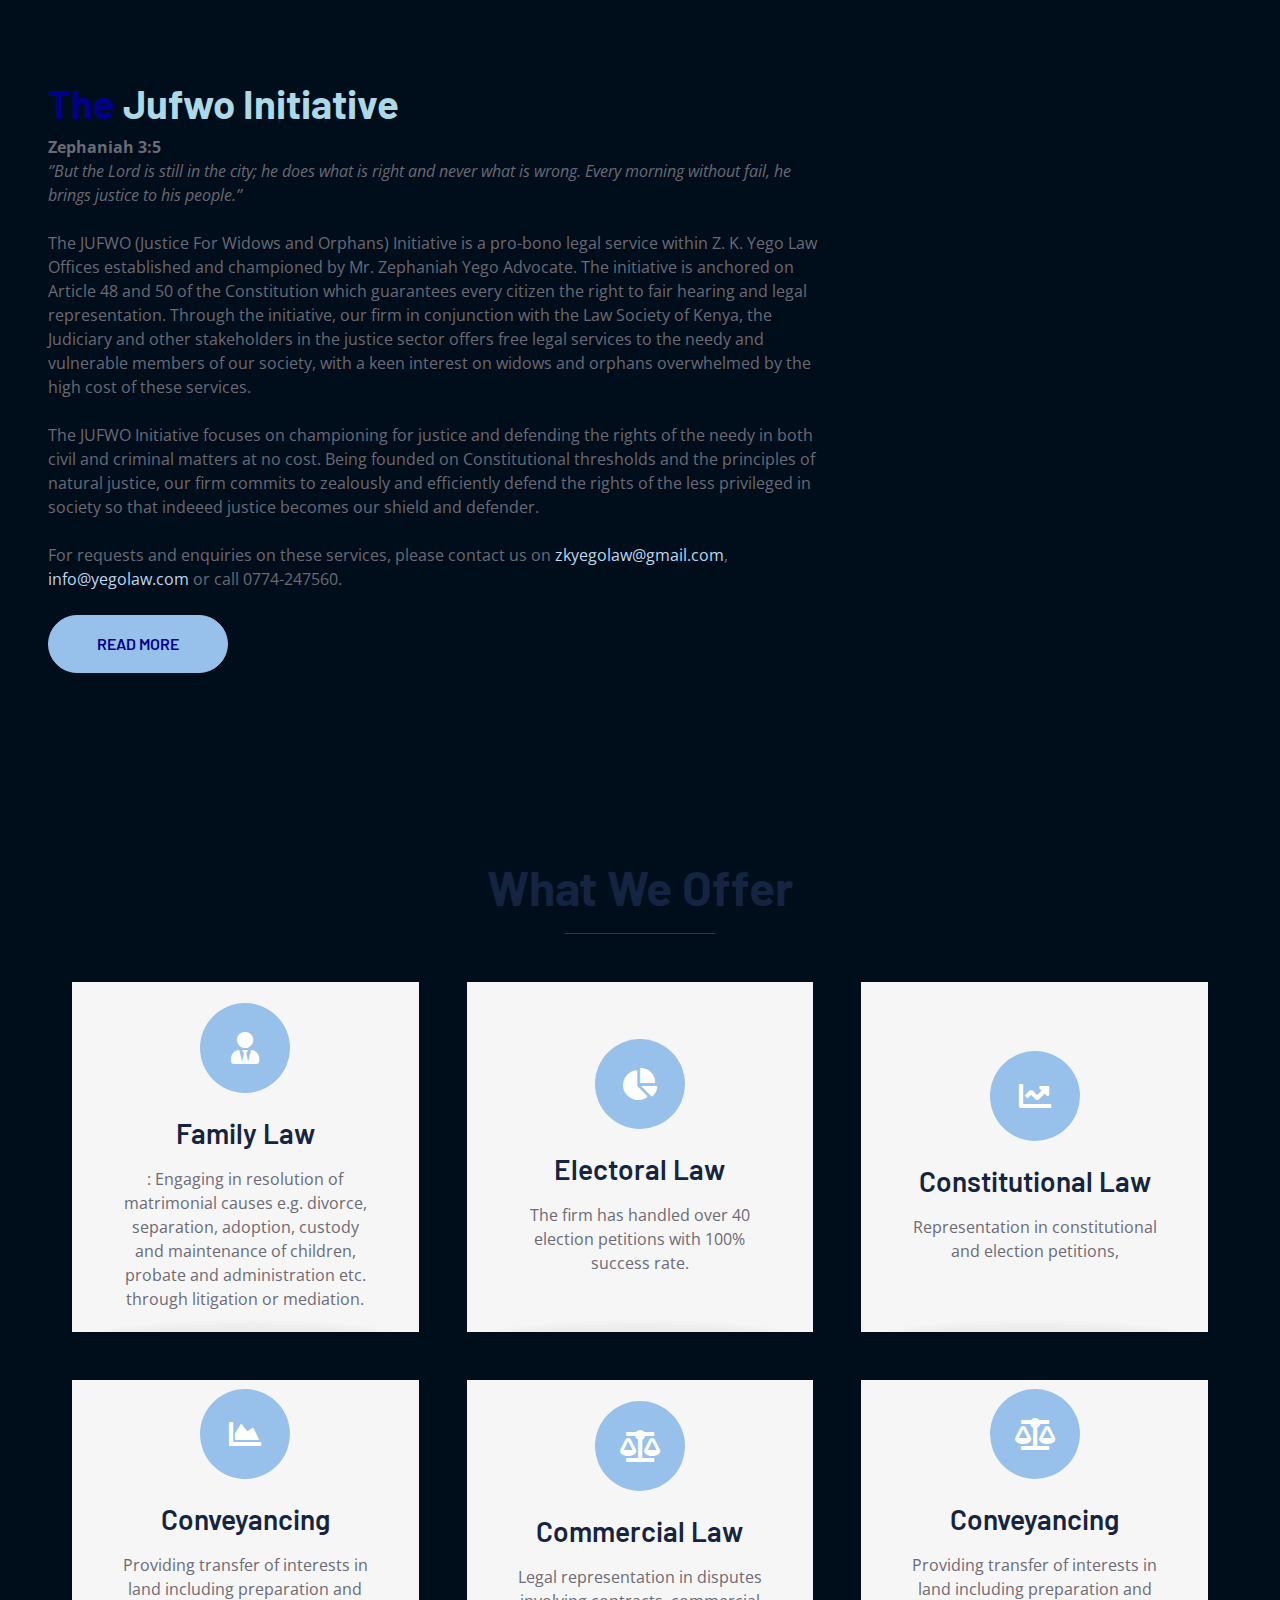
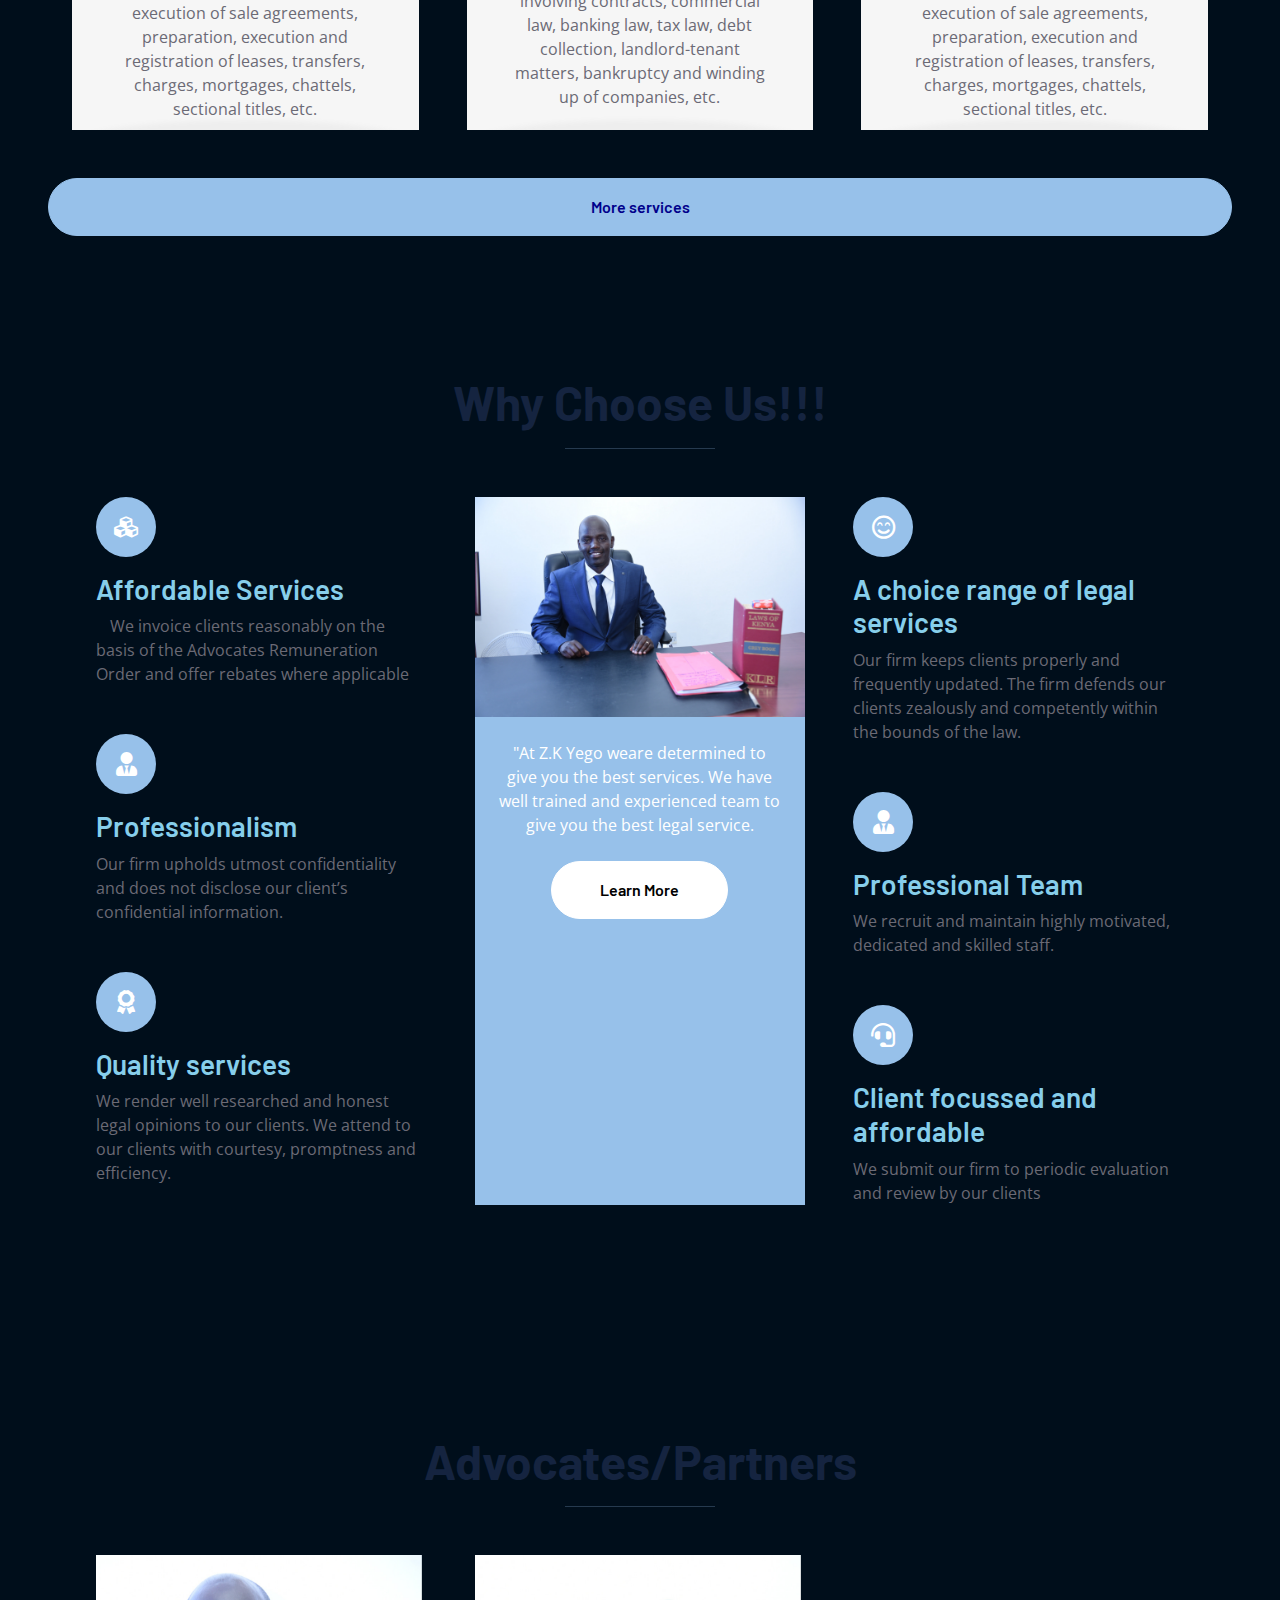
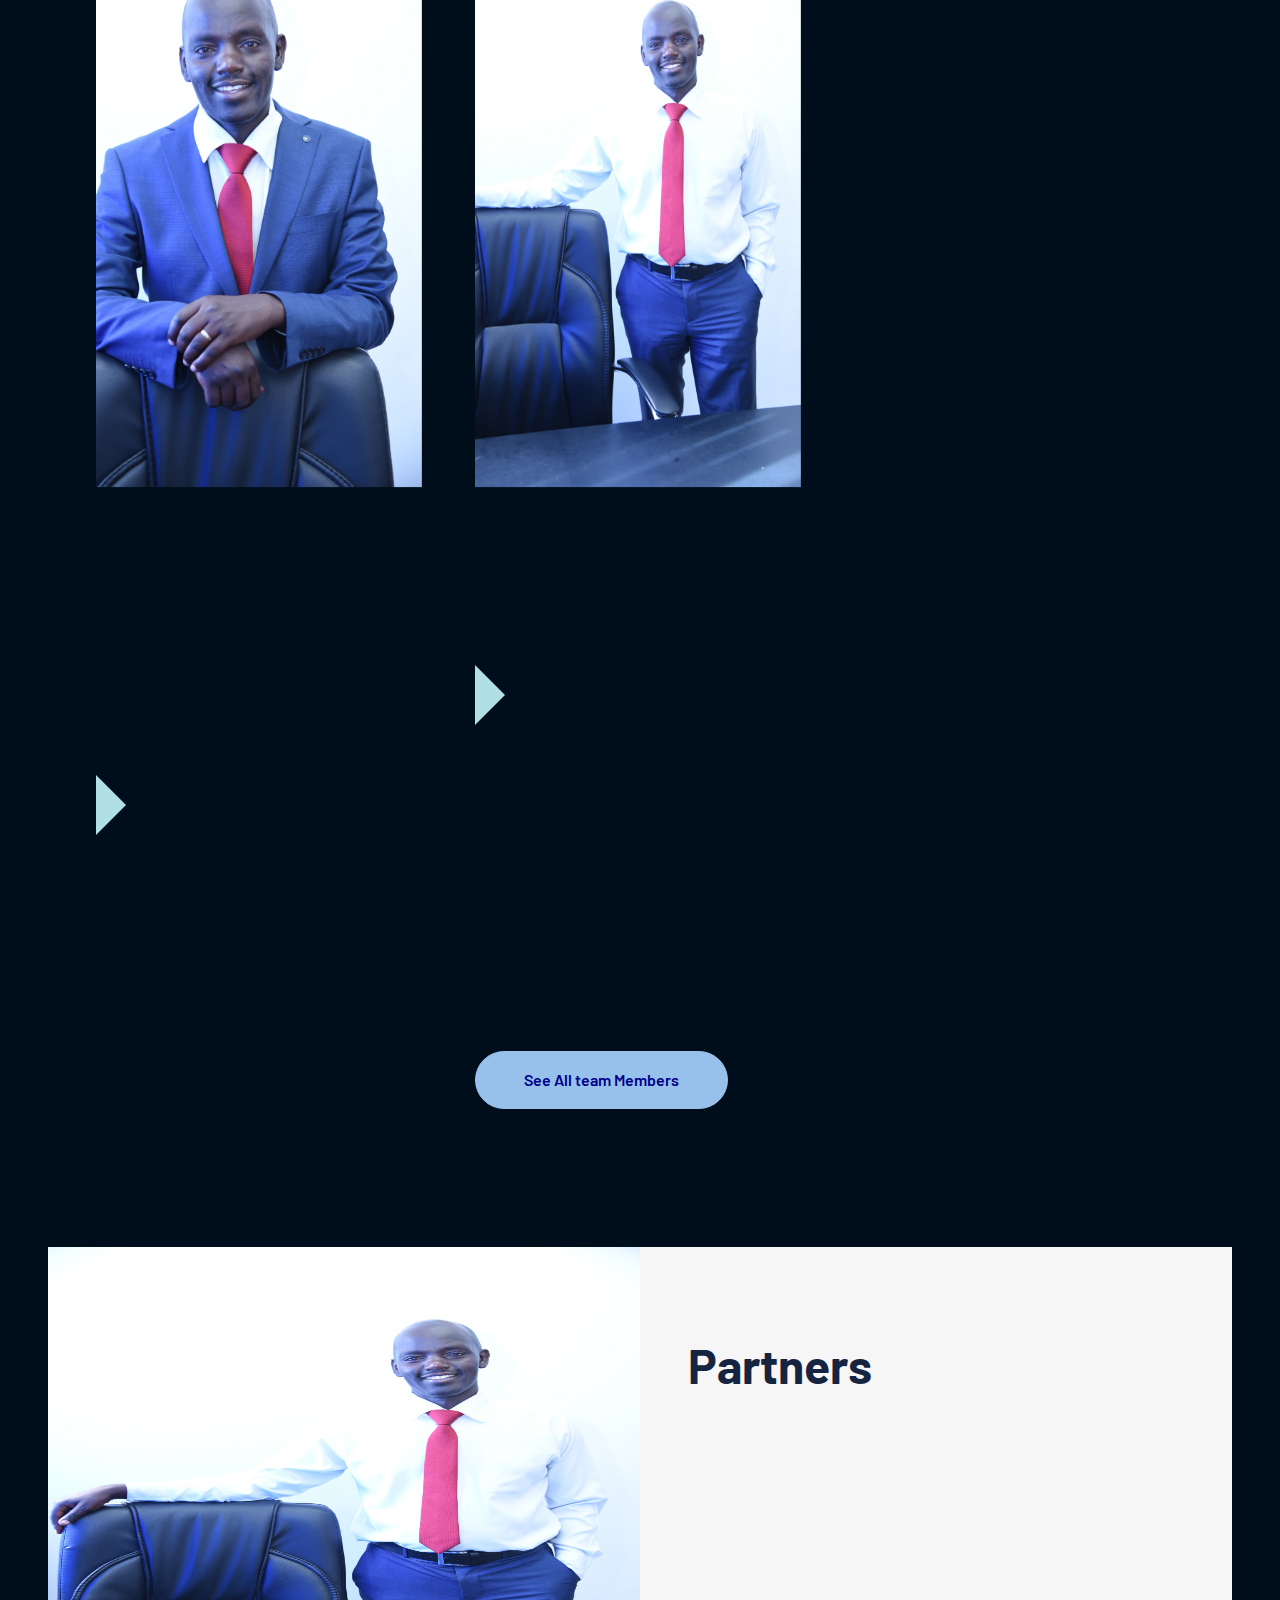
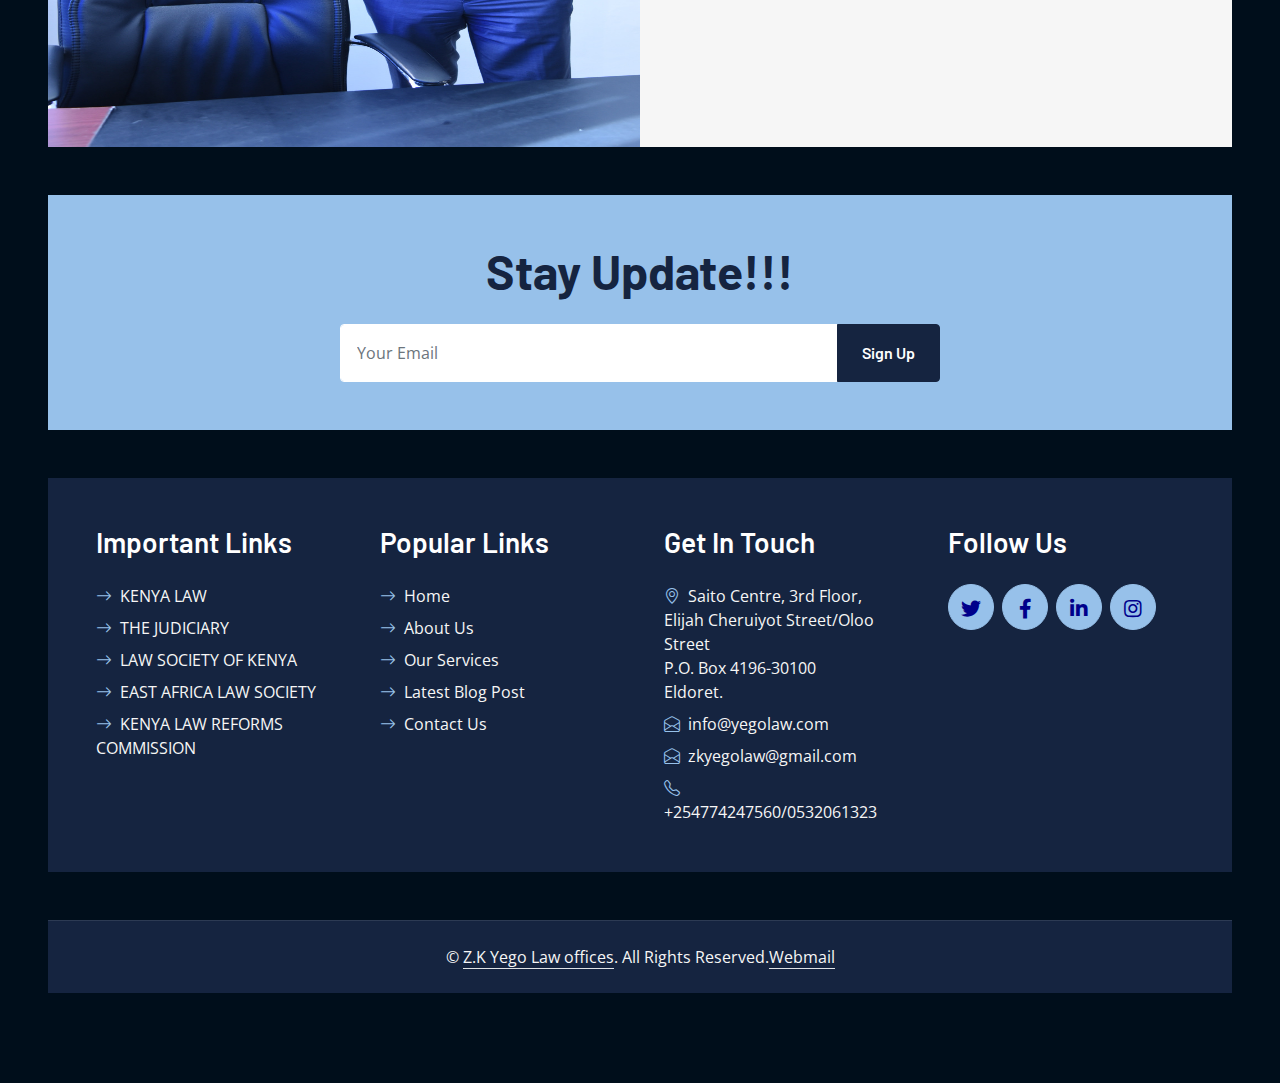
==== commit 1bd86e7a: "Add files via upload" ====
--- a/index.html
+++ b/index.html
@@ -206,7 +206,7 @@
             <div class="col-lg-8">
                 <!-- Blog Detail Start -->
                 <div class="mb-5">
-                   <img class="img-fluid w-100 mb-5" src="img/carousel-a.jpg" alt="">
+                  <!-- <img class="img-fluid w-100 mb-5" src="img/carousel-a.jpg" alt="">-->
                      <h1 style="color: darkblue;">The <span style="color: lightblue;">Jufwo Initiative</span></h1>
                 <P class="mb-4"><b>Zephaniah 3:5</b><br>
                 <i>‘’But the Lord is still in the city; he does what is right and never what is wrong. Every
--- a/css/style.css
+++ b/css/style.css
@@ -0,0 +1,269 @@
+/********** Template CSS **********/
+:root {
+    --primary: powderblue;
+    --secondary:blue;
+    --light: #FFFFFF;
+    --dark: darkblue;
+}
+
+h1,
+h2,
+.font-weight-bold {
+    font-weight: 700 !important;
+}
+
+h3,
+h4,
+.font-weight-semi-bold {
+    font-weight: 600 !important;
+
+}
+
+h5,
+h6,
+.font-weight-medium {
+    font-weight: 500 !important;
+}
+
+
+.logo{
+    width: 20%;
+    float: left;
+}
+
+.pt-6 {
+    padding-top: 90px;
+}
+
+.pb-6 {
+    padding-bottom: 90px;
+}
+
+.py-6 {
+    padding-top: 90px;
+    padding-bottom: 90px;
+}
+
+.btn {
+    font-family: 'Barlow', sans-serif;
+    font-weight: 600;
+    transition: .5s;
+}
+
+.btn-primary {
+    color: darkblue;
+}
+
+.btn-square {
+    width: 36px;
+    height: 36px;
+}
+
+.btn-sm-square {
+    width: 28px;
+    height: 28px;
+}
+
+.btn-lg-square {
+    width: 46px;
+    height: 46px;
+}
+
+.btn-square,
+.btn-sm-square,
+.btn-lg-square {
+    padding-left: 0;
+    padding-right: 0;
+    text-align: center;
+}
+
+.back-to-top {
+    position: fixed;
+    display: none;
+    right: 45px;
+    bottom: 45px;
+    z-index: 99;
+}
+
+.top-shape::before {
+    position: absolute;
+    content: "";
+    width: 35px;
+    height: 100%;
+    top: 0;
+    left: -17px;
+    background: darkslateblue;
+    transform: skew(40deg);
+}
+
+.navbar-light .navbar-nav .nav-link {
+    font-family: 'Barlow', sans-serif;
+    padding: 35px 15px;
+    font-size: 18px;
+    text-transform: uppercase;
+    color: darkblue;
+    outline: none;
+    transition: .5s;
+    font-style: ;
+}
+
+.sticky-top.navbar-light .navbar-nav .nav-link {
+    padding: 20px 15px;
+}
+
+.navbar-light .navbar-nav .nav-link:hover,
+.navbar-light .navbar-nav .nav-link.active {
+    color: var(--primary);
+}
+
+@media (max-width: 991.98px) {
+    .navbar-light .navbar-nav .nav-link  {
+        padding: 10px 0;
+    }
+}
+
+.carousel-caption {
+    top: 0;
+    left: 0;
+    right: 0;
+    bottom: 0;
+    background: rgba(21, 36, 64, .7);
+    z-index: 1;
+}
+
+@media (max-width: 576px) {
+    .carousel-caption h5 {
+        font-size: 14px;
+        font-weight: 500 !important;
+    }
+
+    .carousel-caption h1 {
+        font-size: 30px;
+        font-weight: 600 !important;
+    }
+}
+
+.carousel-control-prev,
+.carousel-control-next {
+    width: 10%;
+}
+
+.carousel-control-prev-icon,
+.carousel-control-next-icon {
+    width: 3rem;
+    height: 3rem;
+}
+
+.service-item {
+    position: relative;
+    overflow: hidden;
+    height: 350px;
+    display: flex;
+    flex-direction: column;
+    align-items: center;
+    justify-content: center;
+    transition: .3s;
+}
+
+.service-item::after {
+    position: absolute;
+    content: "";
+    width: 100%;
+    height: 50px;
+    bottom: -50px;
+    left: 0;
+    background: var(--light);
+    border-radius: 100% 100% 0 0;
+    box-shadow: 0px -10px 5px #EEEEEE;
+    transition: .5s;
+}
+
+.service-item:hover::after {
+    bottom: -25px;
+}
+
+.service-item p {
+    transition: .3s;
+}
+
+.service-item:hover p {
+    margin-bottom: 25px !important;
+}
+
+.team-item img {
+    transform: scale(1.15);
+    margin-left: -30px;
+    transition: .5s;
+}
+
+.team-item:hover img {
+    margin-left: 0;
+}
+
+.team-item .team-text {
+    left: -100%;
+    transition: .5s;
+}
+
+.team-item .team-text::after {
+    position: absolute;
+    content: "";
+    width: 0;
+    height: 0;
+    top: 50%;
+    right: -60px;
+    margin-top: -30px;
+    border: 30px solid;
+    border-color: transparent transparent transparent var(--primary);
+}
+
+.team-item:hover .team-text {
+    left: 0;
+}
+
+.testimonial-carousel .owl-nav {
+    margin-top: 30px;
+    display: flex;
+    justify-content: start;
+}
+
+.testimonial-carousel .owl-nav .owl-prev,
+.testimonial-carousel .owl-nav .owl-next{
+    position: relative;
+    margin: 0 5px;
+    width: 45px;
+    height: 45px;
+    display: flex;
+    align-items: center;
+    justify-content: center;
+    color: #FFFFFF;
+    background: darkblue;
+    font-size: 22px;
+    border-radius: 45px;
+    transition: .5s;
+}
+
+.testimonial-carousel .owl-nav .owl-prev:hover,
+.testimonial-carousel .owl-nav .owl-next:hover {
+    color: var(--dark);
+}
+
+.testimonial-carousel .owl-item img {
+    width: 90px;
+    height: 90px;
+}
+
+.blog-item img {
+    transition: .5s;
+}
+
+.blog-item:hover img {
+    transform: scale(1.1);
+}
+
+.h-100 {
+    background-color: #000E1B;
+}
+body{
+    background-color:#000E1B ;
+}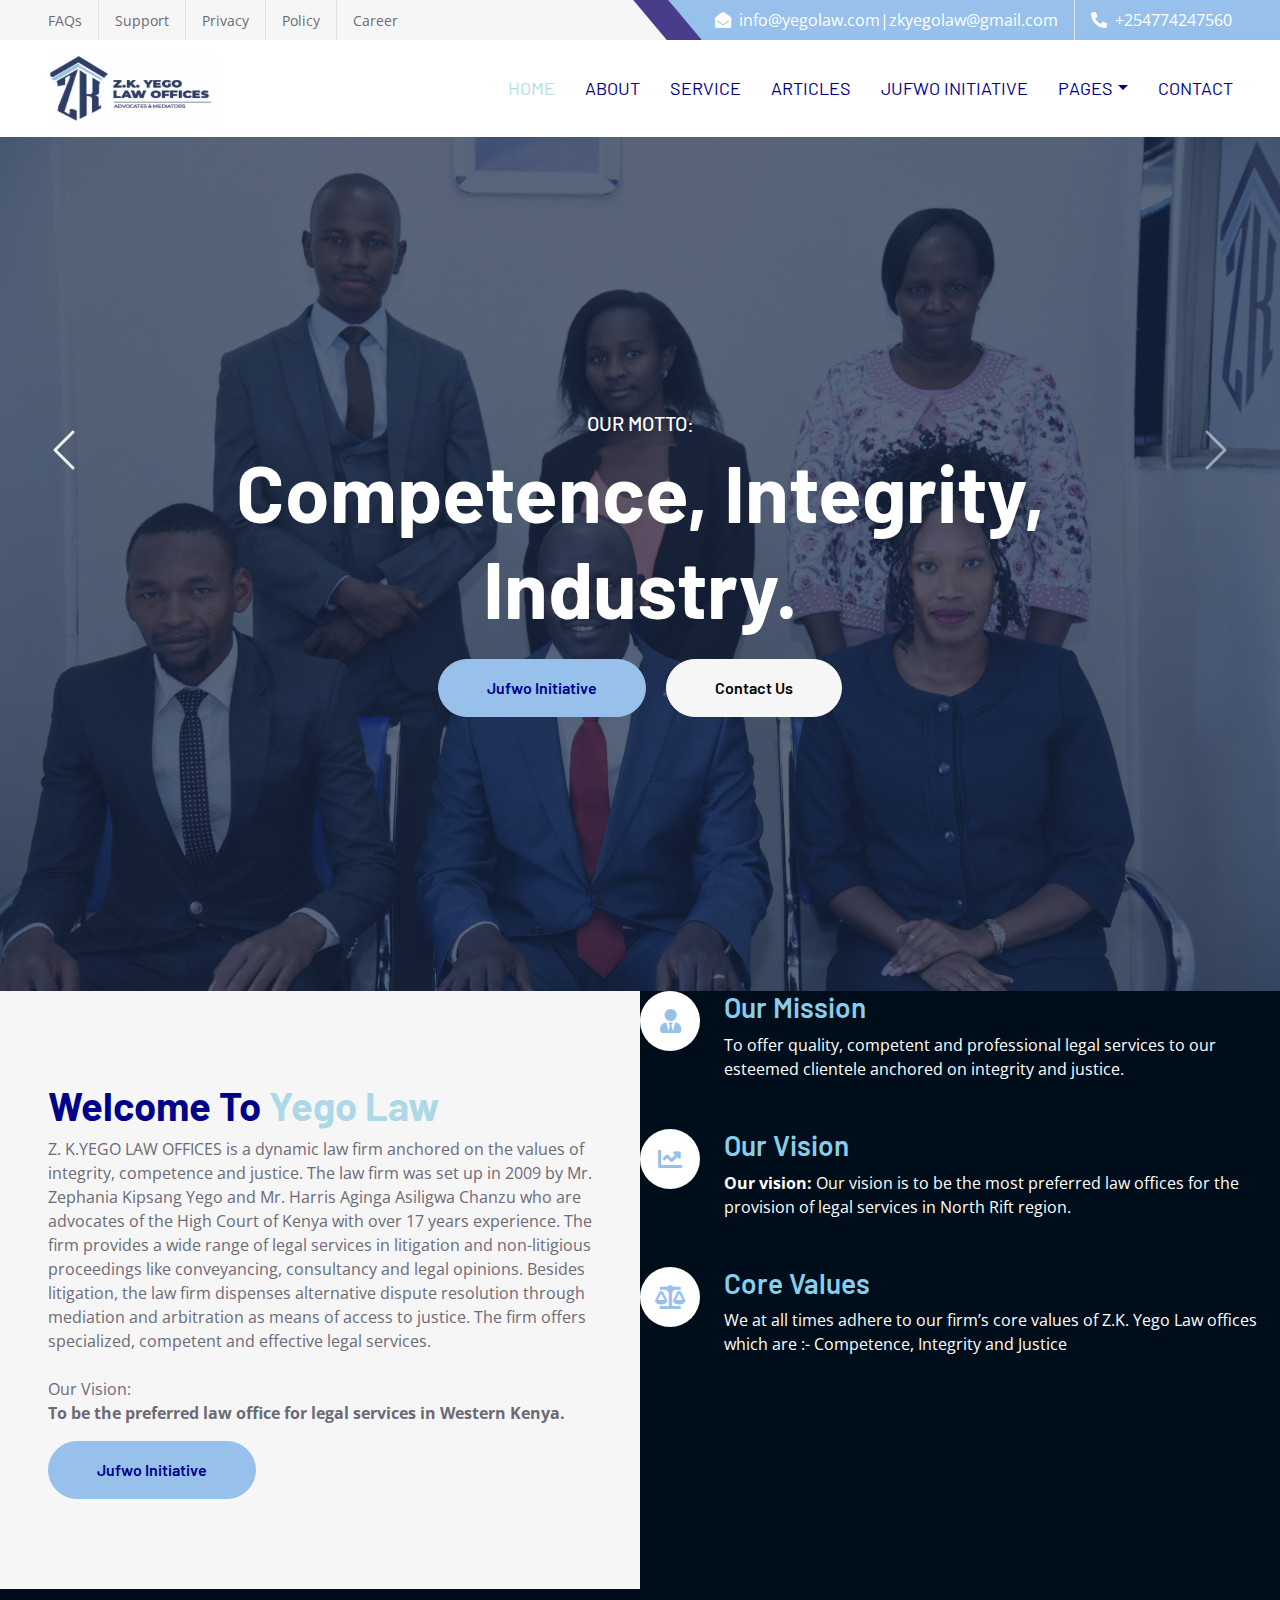
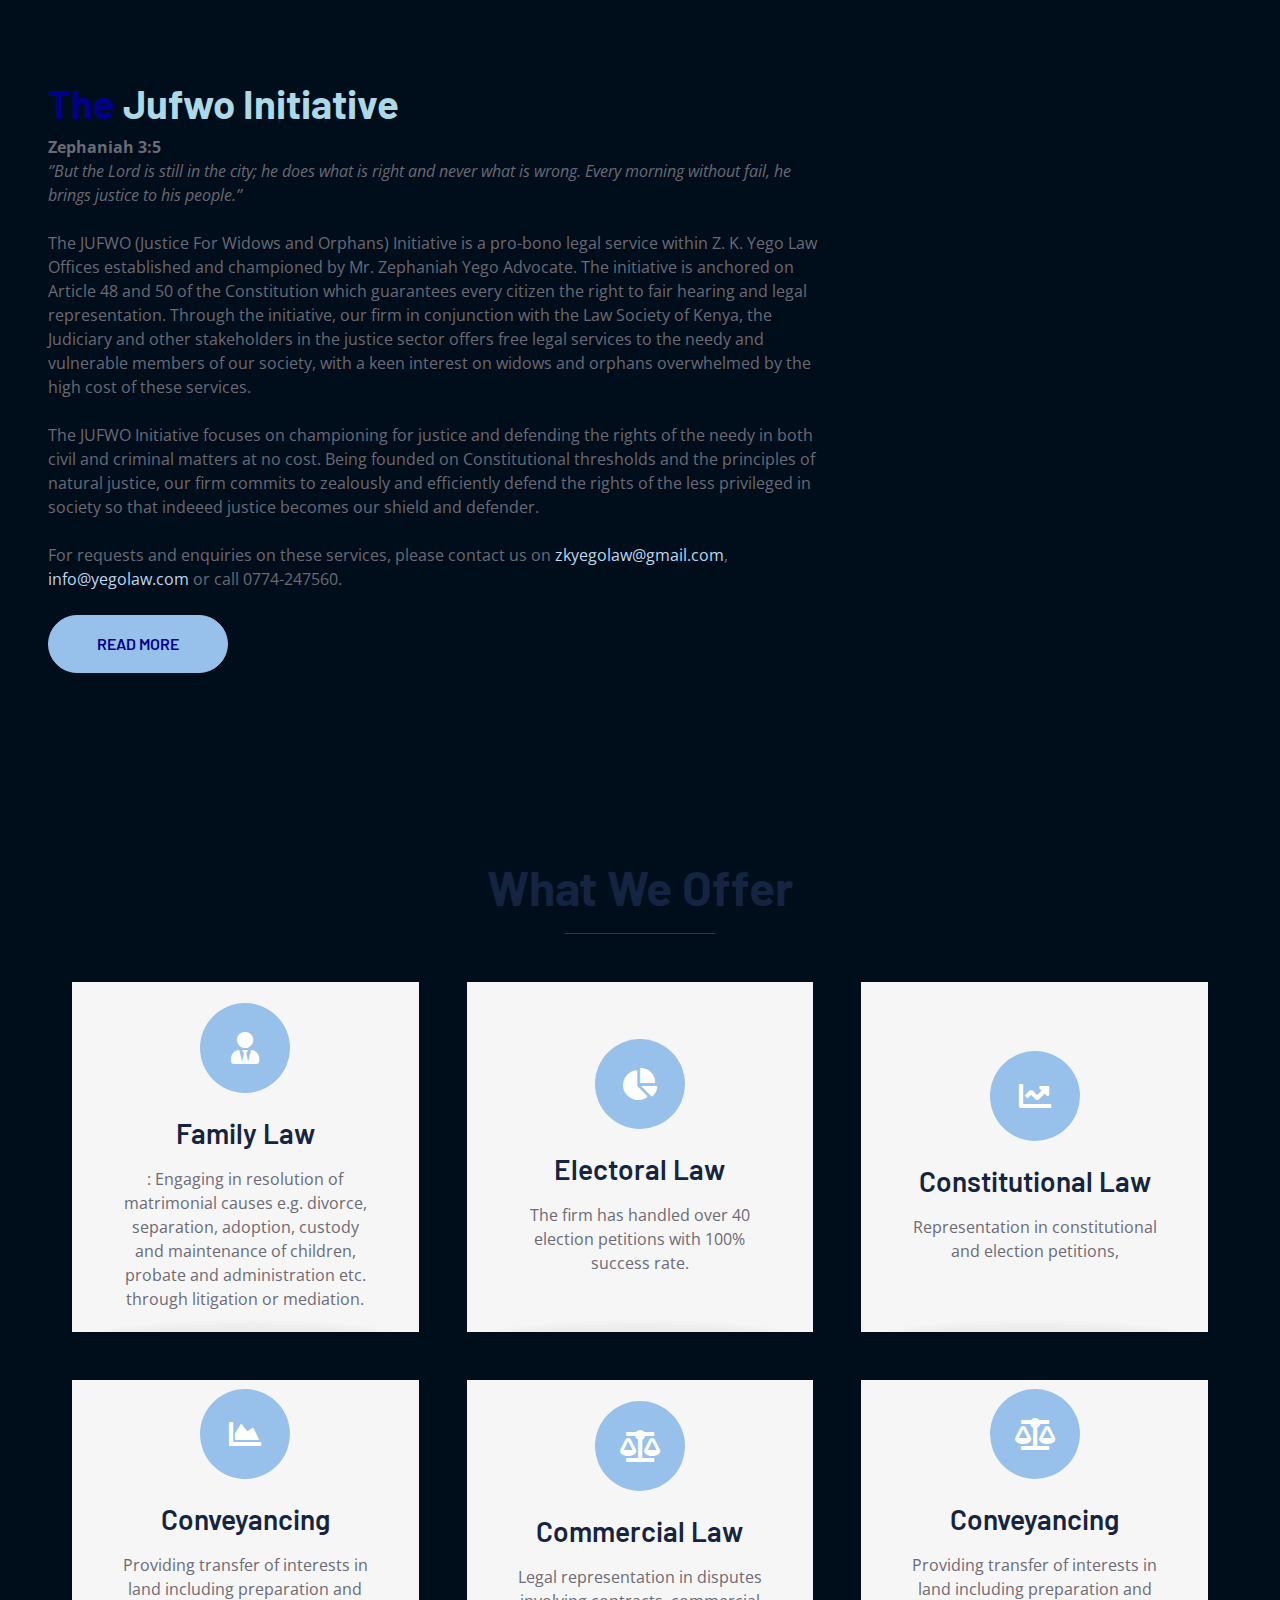
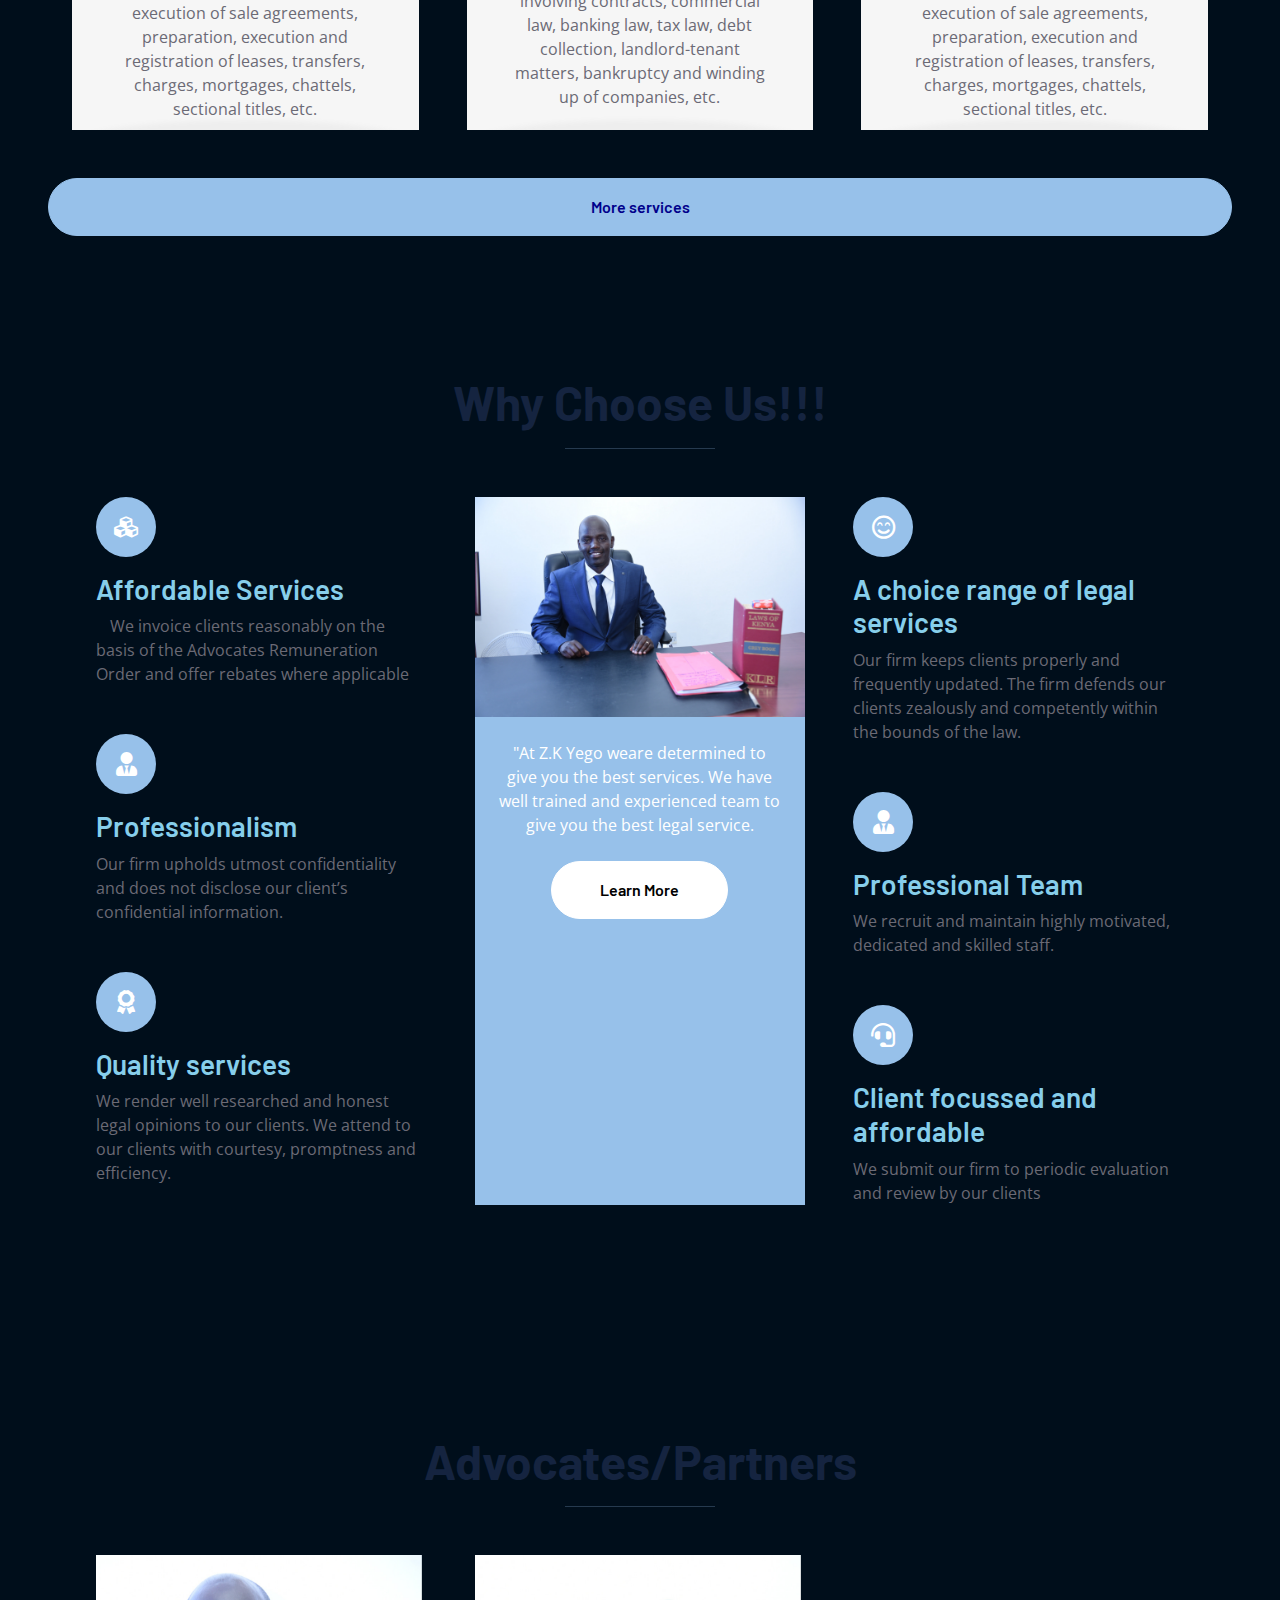
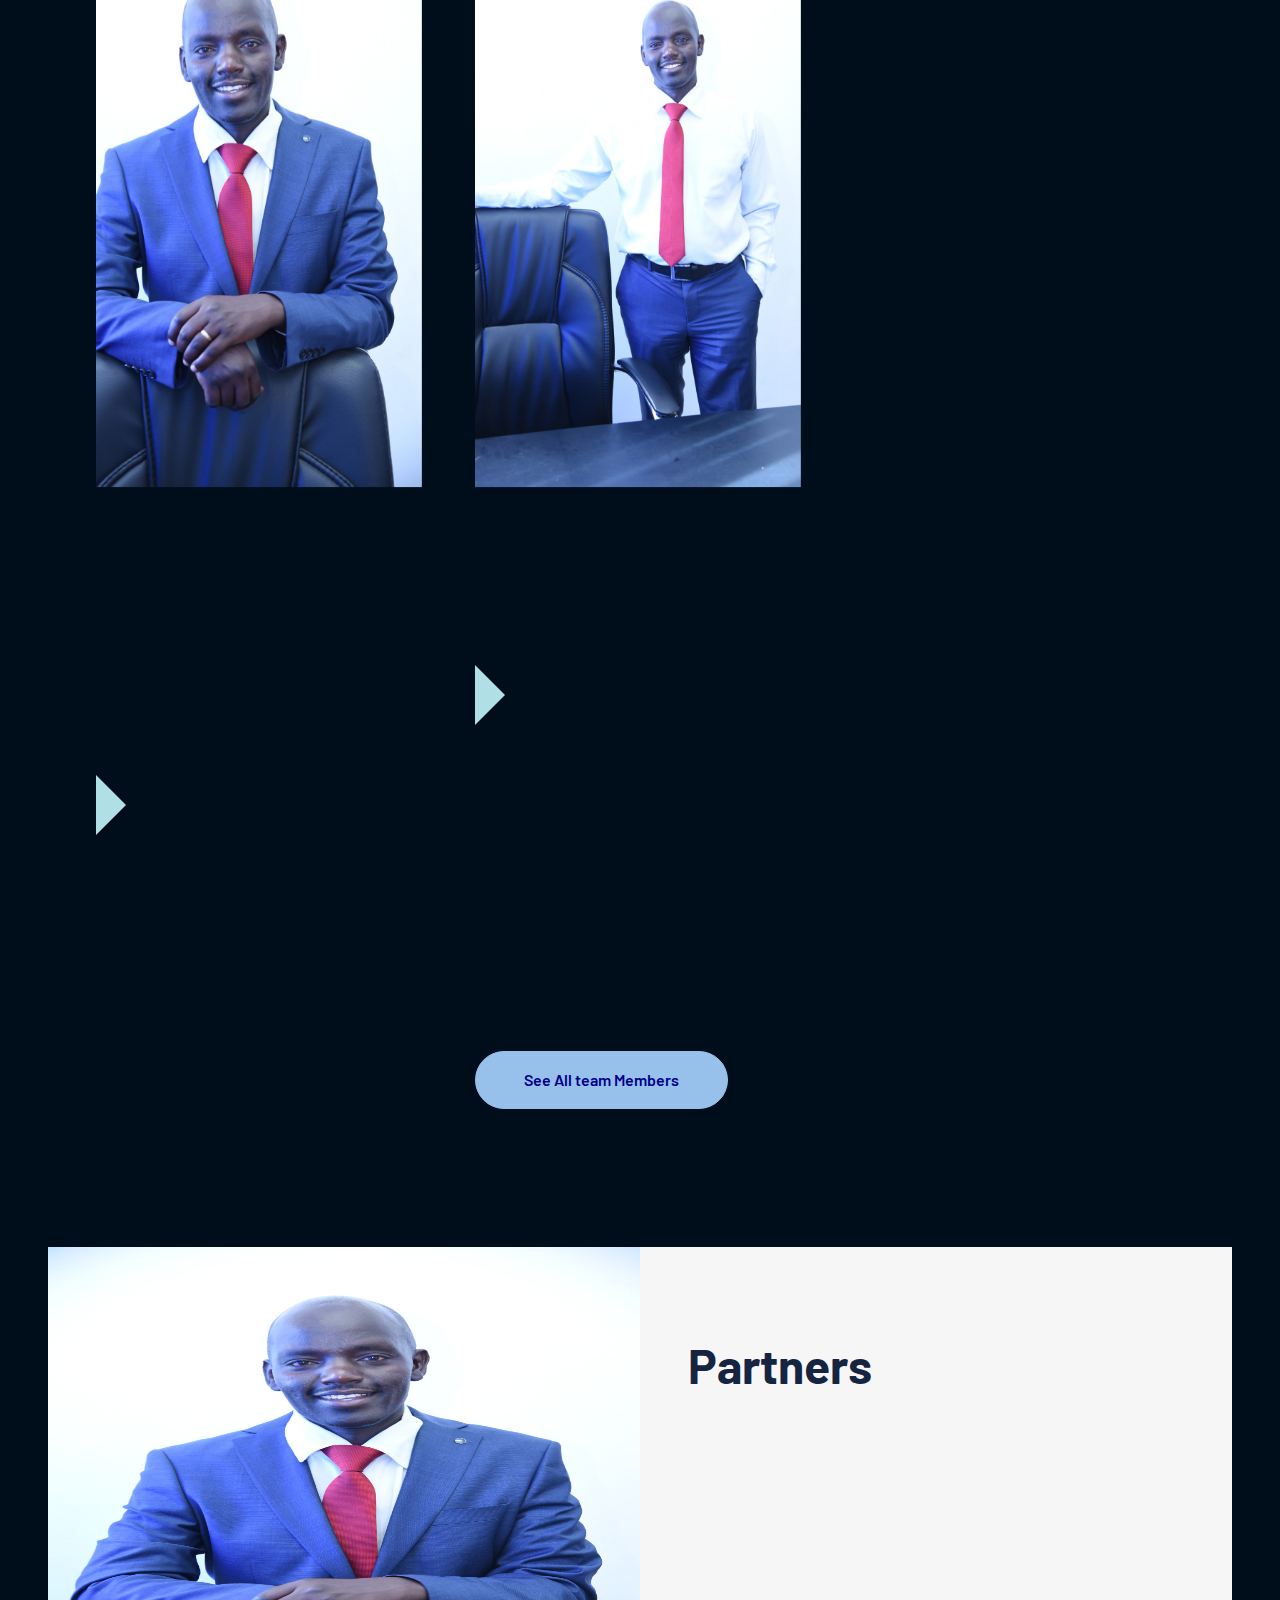
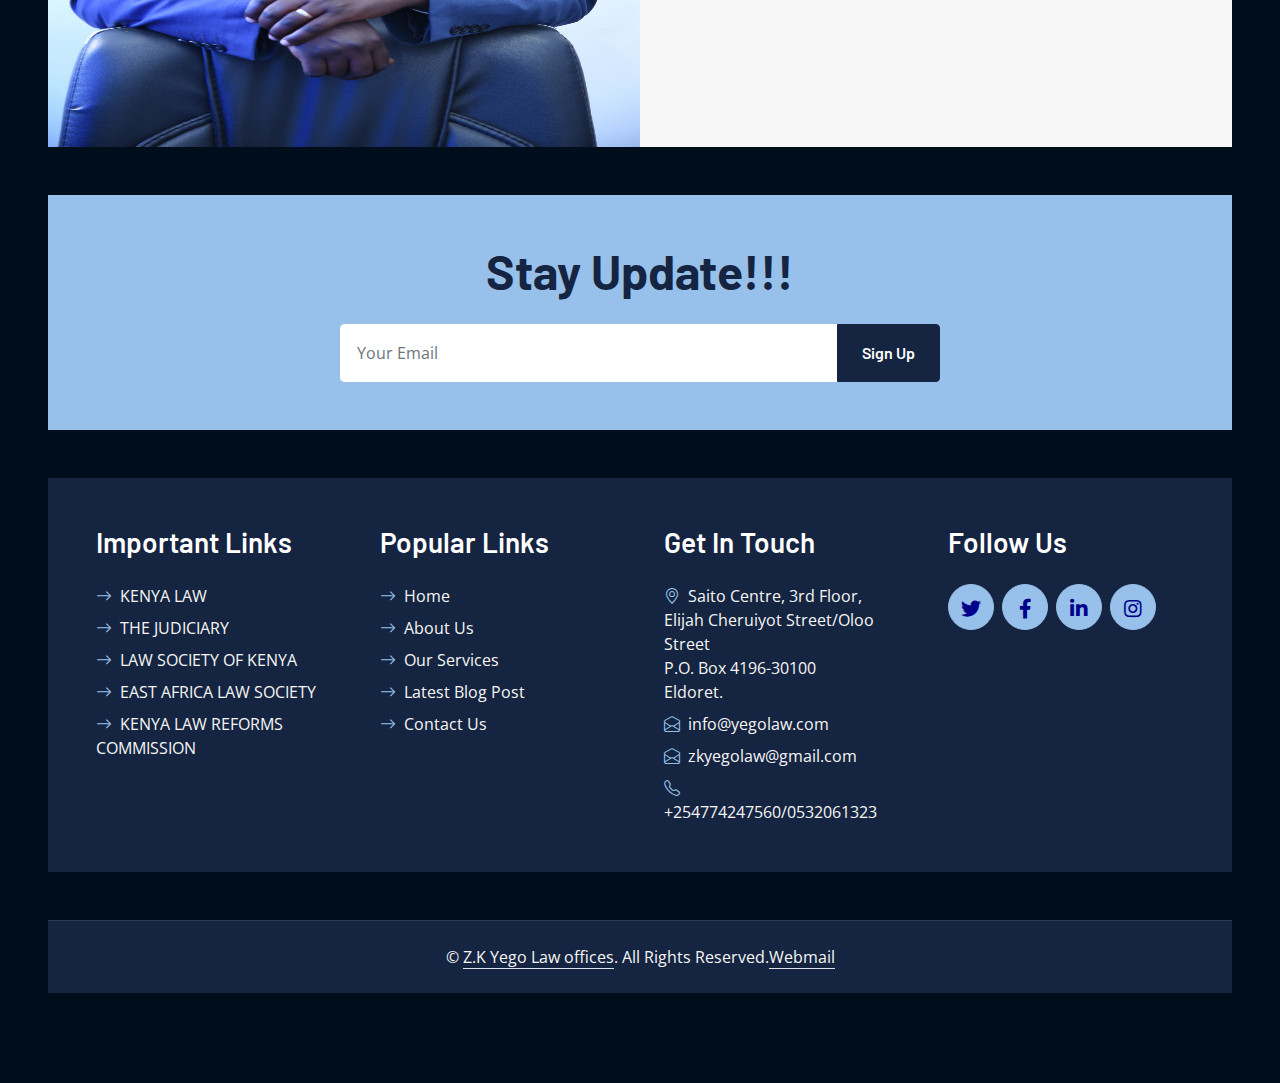
==== commit 4df02ede: "Add files via upload" ====
--- a/index.html
+++ b/index.html
@@ -106,7 +106,7 @@
                     </div>
                 </div>
                 <div class="carousel-item">
-                    <img class="w-100" src="img/mryego.jpg" alt="Image">
+                    <img class="w-100" src="img/carousel-c.jpg" alt="Image">
                     <div class="carousel-caption d-flex flex-column align-items-center justify-content-center">
                         <div class="p-3" style="max-width: 900px;">
                             <h5 class="text-white text-uppercase">Z.K Yego Law Offices</h5>
@@ -118,7 +118,7 @@
                 </div>
             </div>
             <div class="carousel-item">
-                    <img class="w-100" src="img/mryego.jpg" alt="Image">
+                    <img class="w-100" src="img/carousel-c.jpg" alt="Image">
                     <div class="carousel-caption d-flex flex-column align-items-center justify-content-center">
                         <div class="p-3" style="max-width: 900px;">
                             <h5 class="text-white text-uppercase">Z.K Yego Law Offices</h5>
@@ -460,7 +460,7 @@
         <div class="row g-0">
             <div class="col-lg-6" style="min-height: 500px;">
                 <div class="position-relative h-100">
-                    <img class="position-absolute w-100 h-100" src="img/carousel-b.jpg" width="80px" height="80" >
+                    <img class="position-absolute w-100 h-100" src="img/zkyego.jpg" >
                 </div>
             </div>
             <div class="col-lg-6 py-6 px-5">
@@ -472,7 +472,7 @@
                         in the firm of Kibichiy & Co. Advocates, Eldoret between July 2006 and February 2007, and
                         also with Nyaundi Tuiyott & Co. Advocates between March 2007 and April 2009. "</p>
                         <div class="d-flex align-items-center">
-                            <img class="img-fluid rounded-circle" src="img/mryego.jpg" alt="">
+                           <img class="img-fluid rounded-circle" src="img/yego.jpg" alt="">
                             <div class="ps-4">
                                 <h3>Harris Aginga Chanzu</h3>
                                 <span class="text-uppercase">Z.K. Yego Law Offices</span>
@@ -486,7 +486,7 @@
                         commercial law and insurance matters. He worked as an associate in the firm of Kibichiy &
                         Co. Advocates, Eldoret between December 2005 and December 2008. </p>
                         <div class="d-flex align-items-center">
-                            <img class="img-fluid rounded-circle" src="img/yego22.jpg" alt="">
+                           <img class="img-fluid rounded-circle" src="img/yego22.jpg" alt="">
                             <div class="ps-4">
                                 <h3>Zephania Kipsang’ Yego</h3>
                                 <span class="text-uppercase">Z.K. Yego Law Offices</span>
